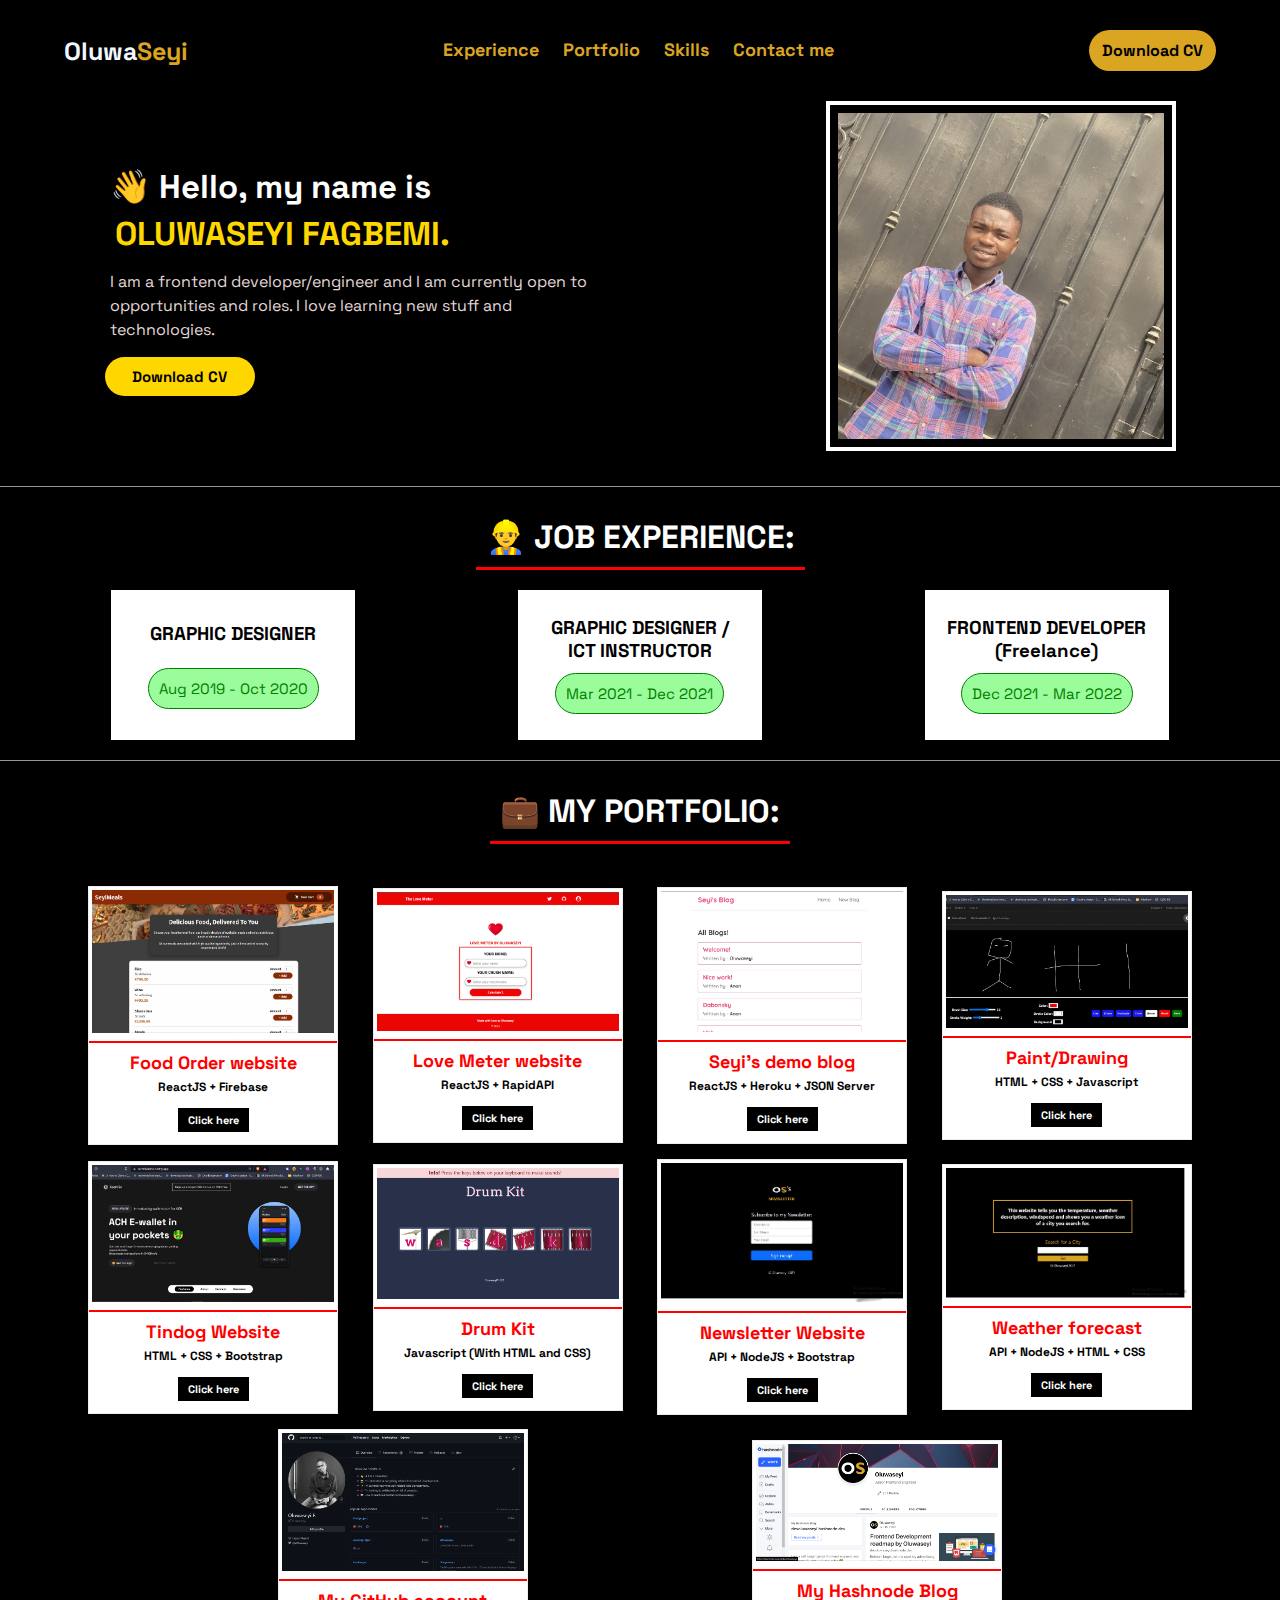
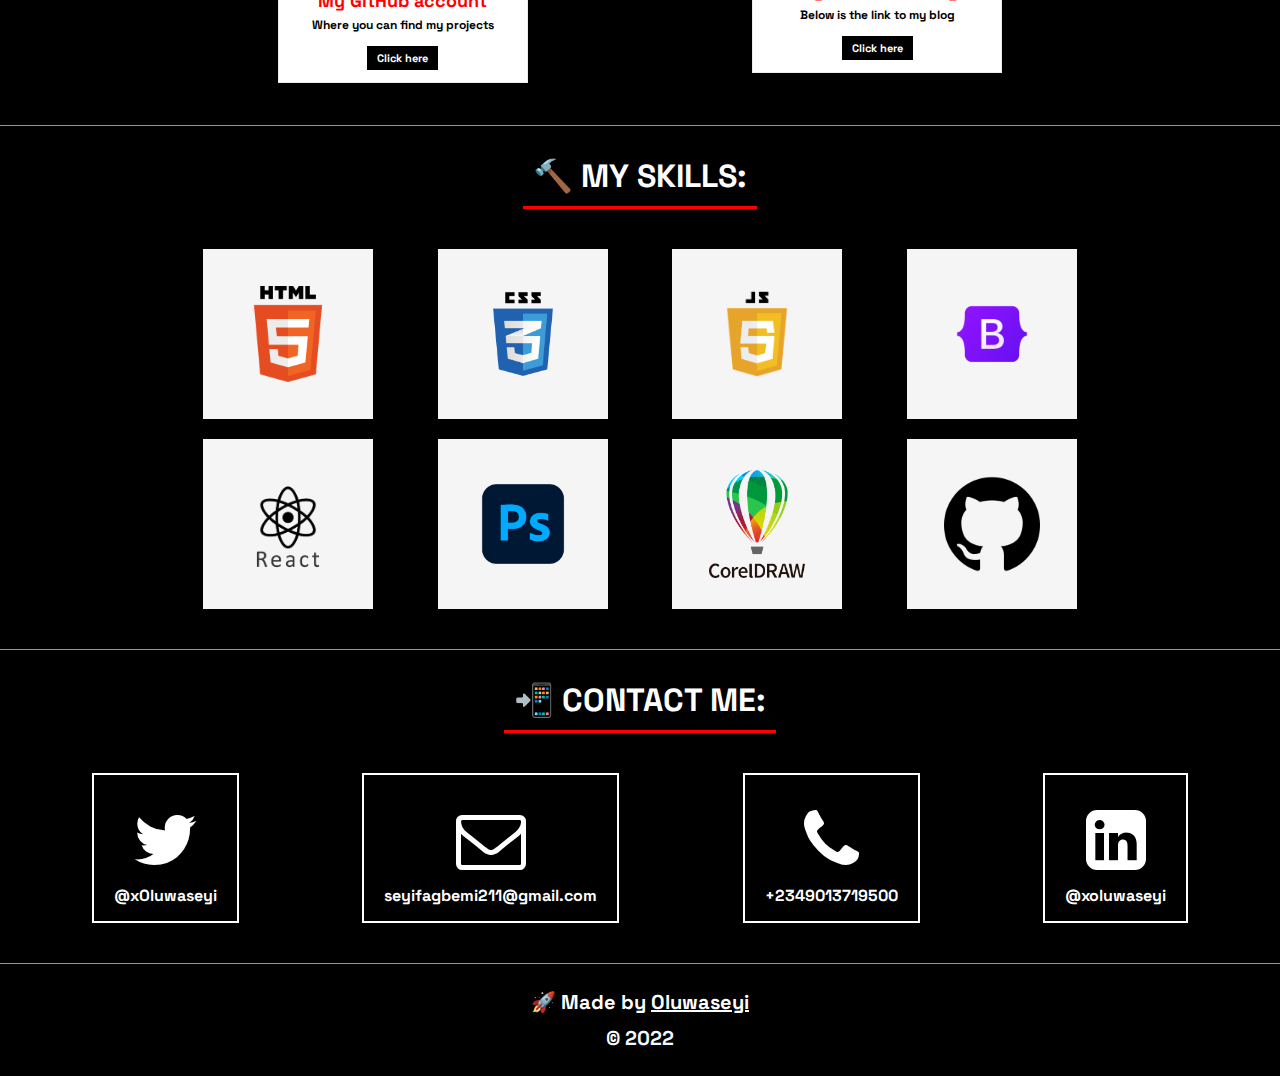
==== index.html @ 707eaad2 "Added new projects" ====
<!DOCTYPE html>
<html lang="en">
  <head>
    <meta charset="UTF-8" />
    <meta http-equiv="X-UA-Compatible" content="IE=edge" />
    <meta name="viewport" content="width=device-width, initial-scale=1.0" />
        <!-- meta tags -->
    <meta name="description" content="Fagbemi Oluwaseyi's portfolio website"/>
    <meta name="keywords" content="Fagbemi Oluwaseyi, cv, resume, portfolio, skills, contact, about, frontend, developer, job, open to work" />
    <meta name="author" content="Fagbemi Oluwaseyi" />
   
    <title>Oluwaseyi's Portfolio Website</title>
    <link rel="icon" href="favicon.png" type="image/x-icon" />
    <link
      rel="stylesheet"
      href="https://cdnjs.cloudflare.com/ajax/libs/font-awesome/4.7.0/css/font-awesome.min.css"
    />

    <!-- CSS -->
    
    <link rel="stylesheet" href="css/style.css" />
    <link rel="stylesheet" href="css/custom.css">

    <!-- FONT AWESOME -->
    <link
      rel="stylesheet"
      href="https://cdnjs.cloudflare.com/ajax/libs/font-awesome/4.7.0/css/font-awesome.min.css"
    />


  </head>
  
  <body onload="loader()">

    <div id="loading">
      
      <h1 id="brand" class="brand-loader" style="margin: 0%;">Oluwa<span style="color: goldenrod">Seyi</span></h1>
    </div>
    

     <!-- header start -->
    <header>
    <nav>
        <h1 class="brand" id="brand">Oluwa<span style="color: goldenrod">Seyi</span></h1>

        <button class="hamburger" id="hamburger">
          <i class="fa fa-bars"></i>
        </button>
        <ul class="nav-ul" id="nav-ul">
          <li class="link"><a href="#job-exp" >Experience</a></li>
          <li class="link"><a href="#portfolio">Portfolio</a></li>
          <li class="link"><a href="#skills">Skills</a></li>
          <li class="link"><a href="#contact">Contact me</a></li>
        </ul>

        <a target="_blank" href="https://drive.google.com/file/d/156puEisZlMM7PjhK_GrNTnkpkqbBtWjB/view?usp=sharing" class="btn btn-top">Download CV</a>
      </nav>
   </header>

    <!-- main page -->
    <main>
      <div class="main__page--text">
        <h1>
          👋 Hello, my name is
        <span style="color: gold"> OLUWASEYI FAGBEMI. </span>
        </h1>
        <p>
          I am a frontend developer/engineer and I am currently open to opportunities and roles. I love learning new stuff and technologies.
        </p>
        <a target="_blank" href="https://drive.google.com/file/d/156puEisZlMM7PjhK_GrNTnkpkqbBtWjB/view?usp=sharing" class="mp_text-btn">Download CV</a>

      </div>
      <div class="main__page--image">
        <img src="images/selfimage.jpg" alt="selfimage" />
      </div>
    </main>

     <!-- job experience -->
    <section class="job-exp" id="job-exp">
      <h1>👷‍♂️ JOB EXPERIENCE:</h1>

      <div class="job-exp__cards">
        
        <div class="je__cards--card">
          <h3>GRAPHIC DESIGNER</h3>
          <!-- <p>I was the graphic designer in a printing company.</p> -->
          <p>Aug 2019 - Oct 2020</p>
        </div>
        <div class="je__cards--card">
          <h3>GRAPHIC DESIGNER / <br> ICT INSTRUCTOR</h3>
          <!-- <p>
            I was the Graphic designer of a tech hub and also worked as an ICT
            instructor.
          </p> -->
          <p>Mar 2021 - Dec 2021</p>
        </div>

                <div class="je__cards--card">
          <h3>FRONTEND DEVELOPER <br> (Freelance)</h3>
          <!-- <p>
            I worked with a senior dev to help refurbish a website.
          </p> -->
          <p>Dec 2021 - Mar 2022</p>
        </div>
      </div>
    </section>

        <!-- PORTFOLIO SECTION -->

        <section class="portfolio" id="portfolio">
      <h1> 💼 MY PORTFOLIO:</h1>
       <div class="port-container">

         <div class="port-box">
          <div class="port-img">
            <img src="portfolio-img/8.png" alt="foodblog" />
          </div>

          <div class="port-text">
            <div class="port-title">Food Order website</div>
            <p>
              ReactJS + Firebase
            </p>
          </div>
          <div class="port-div"><a href="https://seyifoodsblog.netlify.app/" target="_blank" class="port-link">Click here</a></div>
          
        </div>

         <div class="port-box">
          <div class="port-img">
            <img src="portfolio-img/7.png" alt="foodblog" />
          </div>

          <div class="port-text">
           
            <div class="port-title">Love Meter website</div>
            <p>
              ReactJS + RapidAPI
            </p>
          </div>
          <div class="port-div"><a href="https://seyilovemeter.netlify.app/" target="_blank" class="port-link">Click here</a></div>
          
        </div>

         <div class="port-box">
          <div class="port-img">
            <img src="portfolio-img/seyiblogdemo.jpg" alt="foodblog" />
          </div>

          <div class="port-text">
           
            <div class="port-title">Seyi's demo blog</div>
            <p>
              ReactJS + Heroku + JSON Server
            </p>
          </div>
          <div class="port-div"><a href="https://seyiblogdemo.netlify.app/" target="_blank" class="port-link">Click here</a></div>
          
        </div>


        <div class="port-box">
          <div class="port-img">
            <img src="portfolio-img/p5js.jpg" alt="blog" />
          </div>

          <div class="port-text">
            <div class="port-title">Paint/Drawing</div>
            <p>
              HTML + CSS + Javascript
            </p>
          </div>
          <div class="port-div"><a href="https://editor.p5js.org/xOluwaseyi/sketches/E-wbM0fFN" target="_blank" class="port-link">Click here</a></div>


        </div>
      

        <div class="port-box">
          <div class="port-img">
            <img src="portfolio-img/techfin.jpg" alt="tecfin" />
          </div>

          <div class="port-text">
           
            <div class="port-title">Tindog Website</div>
            <p>
              HTML + CSS + Bootstrap
            </p>
          </div>
          <div class="port-div"><a href="https://techfindemo.netlify.app/" target="_blank" class="port-link">Click here</a></div>


        </div>

        <div class="port-box">
          <div class="port-img">
            <img src="portfolio-img/4.png" alt="blog" />
          </div>

          <div class="port-text">
          
            <div class="port-title">Drum Kit</div>
            <p>
              Javascript (With HTML and CSS)
            </p>
          </div>
          <div class="port-div"><a href="https://xoluwaseyi.github.io/drumkit-js/" target="_blank" class="port-link">Click here</a></div>

        </div>
        
        
        <div class="port-box">
          <div class="port-img">
            <img src="portfolio-img/10.jpg" alt="blog" />
          </div>

          <div class="port-text">
          
            <div class="port-title">Newsletter Website</div
            >
            <p>
              API + NodeJS + Bootstrap
            </p>
          </div>
          <div class="port-div"><a href="https://seyisletter.herokuapp.com/" target="_blank" class="port-link">Click here</a></div>

        </div>
        
        <div class="port-box">
          <div class="port-img">
            <img src="portfolio-img/11.jpg" alt="blog" />
          </div>

          <div class="port-text">
          
            <div  class="port-title">Weather forecast</div>
            <p>
             API + NodeJS + HTML + CSS
            </p>
          </div>
          <div class="port-div"><a href="http://seyisforecast.herokuapp.com/" target="_blank" class="port-link">Click here</a></div>

        </div>
        
                <div class="port-box">
          <div class="port-img">
            <img src="portfolio-img/6.png" alt="blog" />
          </div>

          <div class="port-text">
          
            <div class="port-title">My GitHub account</div>
            <p>
             Where you can find my projects
            </p>
          </div>
          <div class="port-div"><a href="https://github.com/xOluwaseyi" target="_blank" class="port-link">Click here</a></div>

        </div>

          <div class="port-box">
          <div class="port-img">
            <img src="portfolio-img/seyiblog.png" alt="blog" />
          </div>

          <div class="port-text">
          
            <div class="port-title">My Hashnode Blog</div>
            <p>
             Below is the link to my blog
            </p>
          </div>
          <div class="port-div"><a href="https://xoluwaseyi.hashnode.dev/" target="_blank" class="port-link">Click here</a></div>

        </div> 
      </div>
    </section>

    <!-- portfolio end -->

        <!-- skills -->
    <section class="skills" id="skills">
      <h1>🔨 MY SKILLS:</h1>

      <div class="skills-card">
        <div class="skillcard">
          <img src="images/html.png" alt="html" class="skill-img" />
        </div>

        <div class="skillcard">
          <img src="images/css.png" alt="css" class="skill-img" />
        </div>

        <div class="skillcard">
          <img src="images/javascript.png" alt="javascript" class="skill-img" />
        </div>

        <div class="skillcard">
          <img src="images/bootstrap.png" alt="bootstrap" class="skill-img" />
        </div>

        <div class="skillcard">
          <img src="images/react.png" alt="react" class="skill-img" />
        </div>

        <div class="skillcard">
          <img src="images/photoshop.png" alt="photoshop" class="skill-img" />
        </div>

        <div class="skillcard">
          <img src="images/coreldraw.png" alt="coreldraw" class="skill-img" />
        </div>

        <div class="skillcard">
          <img src="images/github.png" alt="github" class="skill-img" />
        </div>
      </div>
    </section>


    <!-- contact section -->

    <section class="contact" id="contact">
    
        <h1 > 📲 CONTACT ME:</h1>

      <div class="contact-cards">

        <div class="cont-card">
            <a href="https://twitter.com/xoluwaseyi" target="_blank"><i class="fa fa-twitter" aria-hidden="true"></i></a>
            <h4>@xOluwaseyi</h4>
        </div>

        
        <div class="cont-card">
              <a href="mailto:seyifagbemi211@gmail.com" target="_blank"><i class="fa fa-envelope-o" aria-hidden="true"></i></a>
            <h4>seyifagbemi211@gmail.com </h4>
        </div>

        <div class="cont-card">
           <a href="tel:+2349013719500" target="_blank"><i class="fa fa-phone" aria-hidden="true"></i></a>
            <h4 >+2349013719500</h4>
        </div>

        <div class="cont-card">
             <a href="https://www.linkedin.com/in/xoluwaseyi" target="_blank"><i class="fa fa-linkedin-square" aria-hidden="true"></i></a>
            <h4 >@xoluwaseyi</h4>
        </div>

      </div>
      </div>
 
    </section>


    <footer>
      <h1 id="footerp" style="color: white;"> 🚀 Made by <a href="https://twitter.com/xoluwaseyi">Oluwaseyi</a> </h1>
      <p id="footerp">&copy; <span style="color: aliceblue"> 2022</span></p>
      

    </footer>

    <script
      src="https://cdnjs.cloudflare.com/ajax/libs/gsap/3.9.1/gsap.min.js"
      
    ></script>
    <script src="index.js"></script>
  </body>
</html>
---- css/style.css ----
@import url("https://fonts.googleapis.com/css2?family=Space+Grotesk:wght@300;400;500;600;700&display=swap");

* {
  padding: 0;
  margin: 0;
  box-sizing: border-box;
  scroll-behavior: smooth;
}

a {
  text-decoration: none;
  color: inherit;
}

html {
  font-size: 62.5%;
}

body {
  font-size: 1.6rem;
  font-family: "Space Grotesk", "Segoe UI", Tahoma, Geneva, Verdana, sans-serif;
  background-color: black;
  color: white;
}

/* LOADER */
#loading {
  position: fixed;
  top: 0;
  width: 100%;
  height: 100vh;
  background-color: black;
  z-index: 10000;
  display: flex;
  align-items: center;
  justify-content: center;
}

.brand-loader {
  animation-name: loader;
  animation-duration: 2s;
  animation-iteration-count: infinite;
  animation-fill-mode: forwards;
}

@keyframes loader {
  0% {
    transform: scale(1);
  }

  50% {
    transform: scale(1.5);
  }

  100% {
    transform: scale(1);
  }
}

/* HEADER */

header {
  margin-top: 30px;
}

nav {
  display: flex;
  flex-wrap: wrap;
  justify-content: space-between;
  align-items: center;
  width: 90%;
  margin: auto;
}

#brand {
  font-size: 2.5rem;
  font-weight: bolder;
  display: inline-block;
  color: aliceblue;
  font-family: inherit;
  transition: all 0.3s linear;
}

#brand:hover {
  transform: scale(1.2, 1.2);
}

nav ul {
  display: flex;
  flex-wrap: wrap;
  justify-content: space-between;
  align-items: center;
  list-style: none;
  display: inline-block;
}

nav ul li {
  display: inline;
  margin: 10px;
}

nav ul li a {
  text-decoration: none;
  color: goldenrod;
  font-weight: bold;
  font-size: 1.8rem;
  display: inline-block;
  transition: all 0.2s linear;
}

nav ul li a:hover {
  transform: scale(1.15, 1.15);
  color: white;
}

nav ul li a::after {
  content: "";
  display: block;
  height: 2px;
  width: 0;
  background: white;
  transition: all 0.5s;
}

nav ul li a:hover::after {
  width: 100%;
}
#active {
  background-color: goldenrod;
  color: black;
  border: goldenrod 2px solid;
  border-radius: 30px;
  padding: 8px;
}

/* button */
.btn {
  background-color: goldenrod;
  padding: 10px 13px;
  outline: none;
  color: black;
  font-weight: bold;
  font-size: 1.6rem;
  border-radius: 30px;
  text-decoration: none;
}

.btn:hover {
  background-color: transparent;
  color: goldenrod;
  border: 2px solid goldenrod;
}

.btn-top {
  transition: all 0.2s linear;
}

.btn-top:hover {
  transform: scale(1.09, 1.09);
}

/* button end */

.hamburger {
  background-color: transparent;
  border: 0;
  color: goldenrod;
  font-size: 25px;
  cursor: pointer;
  display: none;
}

.hamburger:hover {
  border: goldenrod 2px solid;
  padding: 5px;
  border-radius: 5px;
}
/* main page */
main {
  display: flex;
  height: auto;
  width: 100%;
  justify-content: space-around;
  align-items: center;
  padding: 30px 0;
  flex-wrap: wrap;
  border-bottom: rgb(153, 148, 148) 1px solid;
}

.main__page--text {
  width: 40%;
  display: flex;
  flex-direction: column;
}

.main__page--text h1 {
  font-size: 3.3rem;
  color: white;
}

.main__page--text * {
  padding: 5px;
}

.main__page--text p {
  width: 100%;
  line-height: 1.5;
  color: rgb(224, 215, 215);
}

.main__page--image img {
  width: 350px;
  height: 350px;
  border: 4px solid white;
  padding: 8px;
}

.main__page--text span {
  display: block;
}

.mp_text-btn {
  font-size: 1.5rem;
  background-color: gold;
  padding: 10px;
  color: black;
  margin-top: 10px;
  width: 150px;
  text-align: center;
  font-weight: bold;
  border-radius: 20px;
  transition: all 0.5s linear;
}

.mp_text-btn:hover {
  transform: scale(1.1, 1.1);
}

@media screen and (max-width: 960px) {
  .main__page--text {
    width: 50%;
  }

  .main__page--image img {
    height: 300px;
    width: 300px;
  }

  .main__page--text h1 {
    font-size: 3rem;
  }
}

@media screen and (max-width: 720px) {
  #navbar {
    margin-top: 20px;
  }

  main {
    padding: 20px 0;
  }

  .main__page--text {
    width: 80%;
    text-align: center;
    margin: 15px 0;
    /* margin-bottom: 10px; */
    align-items: center;
  }

  .main__page--text h1 {
    font-size: 2.5rem;
  }

  .main__page--text p {
    font-size: 1.2rem;
  }
}

/* general */
.portfolio,
.job-exp,
.skills,
.contact {
  display: flex;
  flex-direction: column;
  justify-content: center;
  align-items: center;
  text-align: center;
  height: auto;
  padding: 20px 30px;
  width: 100%;
  border-bottom: rgb(153, 148, 148) 1px solid;
}

.portfolio h1,
.job-exp h1,
.skills h1,
.contact h1 {
  margin-bottom: 20px;
  padding: 10px;
  border-bottom: 3px solid red;
}

/* job experience */
.job-exp__cards {
  display: flex;
  justify-content: space-around;
  align-items: center;
  flex-wrap: wrap;
  width: 100%;
}

.je__cards--card {
  display: flex;
  flex-direction: column;
  justify-content: space-around;
  align-items: center;
  width: 20%;
  padding: 20px;
  background-color: white;
  color: black;
  height: 150px;
}

.je__cards--card h2 {
  width: 40%;
  margin: 10px;
}

.je__cards--card p:last-child {
  font-size: 1.5rem;
  background-color: rgb(155, 252, 155);
  color: green;
  border: green 1px solid;
  padding: 10px;
  border-radius: 30px;
}

@media screen and (max-width: 700px) {
  .je__cards--card {
    flex-direction: column;
    width: 85%;
    padding: 30px;
    margin: 10px 0;
    height: 180px;
  }
}

/* skills */

.skills-card {
  display: flex;
  flex-wrap: wrap;
  width: 80%;
  justify-content: space-evenly;
  align-items: center;
  margin: 10px 0px;
}

.skillcard {
  display: grid;
  place-items: center;
  background-color: whitesmoke;
  height: 170px;
  width: 170px;
  margin: 10px 13px;
  transition: all 0.5s linear;
}

.skillcard:hover {
  transform: scale(1.1, 1.1);
}

.skill-img {
  width: 80%;
  height: auto;
  padding: 20px;
}

@media screen and (max-width: 560px) {
  .skills-card {
    width: 100%;
  }

  .skillcard {
    margin: 8px 10px;
    height: 150px;
    width: 150px;
  }
}

/* contact */

.contact-cards {
  display: flex;
  width: 100%;
  justify-content: space-around;
  align-items: center;
  flex-wrap: wrap;
  color: white;
  margin: 10px 0;
}

.cont-card {
  height: 150px;
  display: grid;
  place-items: center;
  margin: 10px 20px;
  padding: 20px;
  border: white 2px solid;
  transition: all 0.5s linear;
}

.contact-cards i {
  font-size: 7rem;
  padding: 10px;
}

.cont-card:hover {
  transform: scale(1.1, 1.1);
}

/* footer */

footer {
  margin: auto 0px;
  text-align: center;
  padding: 20px;
}

#footerp {
  font-size: 2rem;
  font-weight: bold;
  padding: 5px;
}

#footerp a {
  text-decoration: underline;
}

@media screen and (min-width: 768px) and (max-width: 1023px) {
  #brand {
    font-size: 3rem;
    font-weight: bolder;
  }

  .btn-top {
    display: none;
  }

  .nav-ul {
    display: none;
    width: 100%;
    flex-direction: column;
    margin-top: 20px;
  }

  .nav-ul a {
    border-bottom: goldenrod solid 1px;
    border-width: 100%;
  }

  .nav-ul.show {
    display: flex;
    padding-bottom: 15px;
    border-bottom: goldenrod solid 5px;
    width: 100%;
  }

  .hamburger {
    display: block;
    transition: all 0.5s linear;
    margin-right: 10px;
  }
}

@media screen and (max-width: 767px) {
  #brand {
    margin-left: 10px;
  }

  .btn-top {
    display: none;
  }

  .nav-ul {
    display: none;
    width: 100%;
    flex-direction: column;
    margin-top: 20px;
  }

  .nav-ul a {
    border-bottom: goldenrod solid 1px;
    border-width: 100%;
  }

  .nav-ul.show {
    display: flex;
    padding-bottom: 15px;
    border-bottom: goldenrod solid 5px;
    width: 100%;
  }

  .hamburger {
    display: block;
    transition: all 0.5s linear;
    margin-right: 10px;
  }

  #footerp {
    font-size: 1.5rem;
  }
}
---- css/custom.css ----
.port-container {
  display: flex;
  justify-content: space-evenly;
  align-items: center;
  margin: 15px 0px;
  flex-wrap: wrap;
  flex-direction: row;
  width: 95%;
}

.port-box {
  width: 250px;
  background-color: #ffffff;
  border: 1px solid #ececec;
  margin: 7px 7px;
  transition: all 0.5s linear;
  overflow: hidden;
  display: flex;
  flex-direction: column;
  justify-content: center;
  align-items: center;
}

.port-box:hover {
  transform: scale(1.1, 1.1);
}

.port-img {
  width: 100%;
  height: auto;
  padding: 3px;
  border-bottom: 2px solid red;
}
.port-img img {
  width: 100%;
  height: 100%;
  object-fit: cover;
  object-position: center;
}

.port-text {
  margin: 8px;
  display: flex;
  flex-direction: column;
}

.port-title {
  font-size: 1.8rem;
  font-weight: bolder;
  color: red;
  text-align: center;
}
.port-text p {
  color: black;
  font-size: 1.2rem;
  font-weight: bolder;
  margin: 5px 0px;
  text-align: center;
}

.port-div {
  margin-bottom: 15px;
}

.port-link {
  color: white;
  background-color: black;
  padding: 5px 10px;
  font-size: 1.1rem;
  font-weight: bold;
}

.port-link:hover {
  background-color: rgb(71, 69, 69);
}

@media screen and (max-width: 910px) {
  .port-container {
    width: 100%;
  }
  .port-title {
    font-size: 1.6rem;
  }

  .port-text p {
    font-size: 1rem;
  }

  .port-box {
    margin: 10px 0;
  }
}
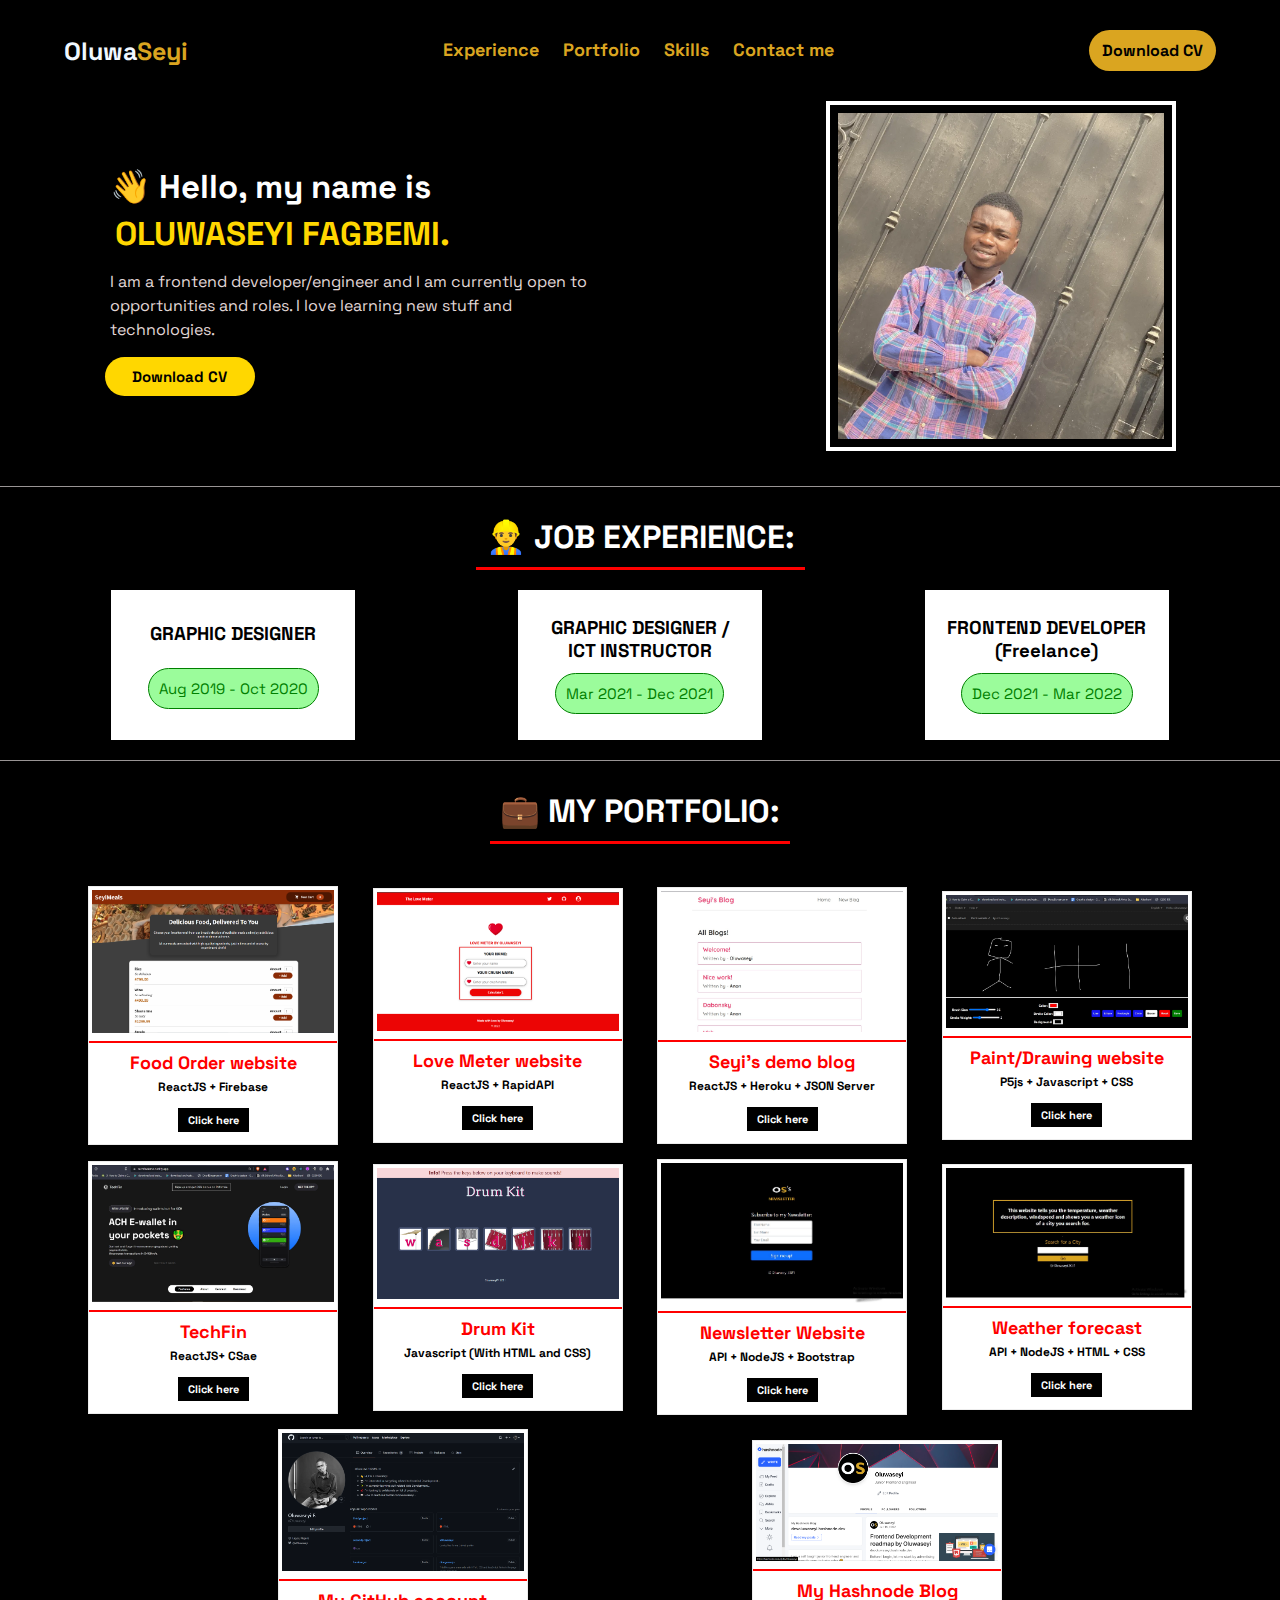
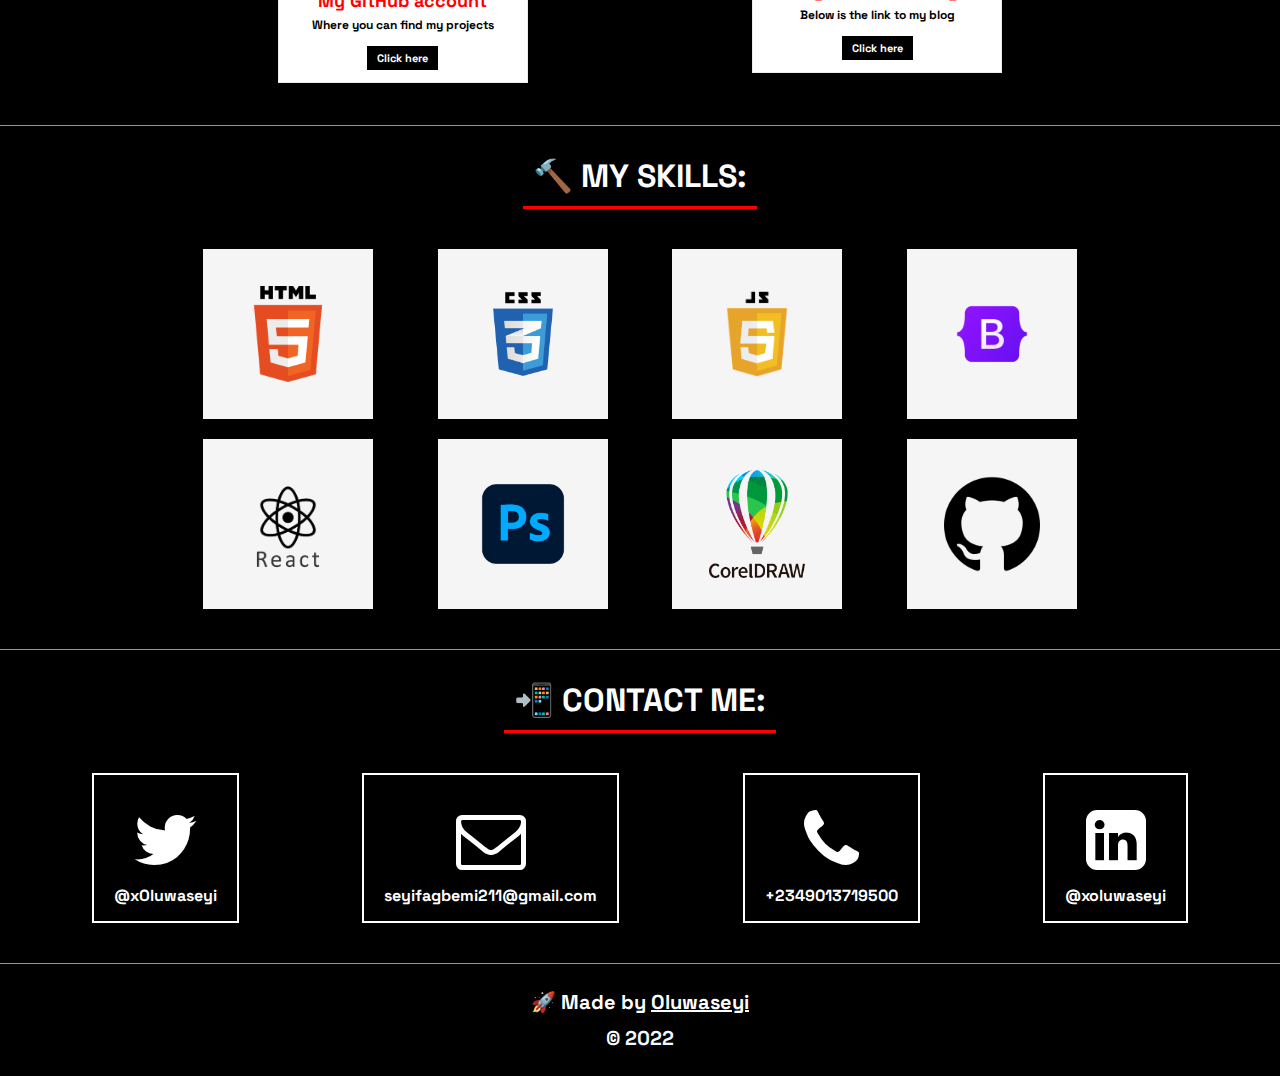
==== commit 1e67e987: "Corrected names" ====
--- a/index.html
+++ b/index.html
@@ -165,9 +165,9 @@
           </div>
 
           <div class="port-text">
-            <div class="port-title">Paint/Drawing</div>
-            <p>
-              HTML + CSS + Javascript
+            <div class="port-title">Paint/Drawing website</div>
+            <p>
+              P5js + Javascript + CSS
             </p>
           </div>
           <div class="port-div"><a href="https://editor.p5js.org/xOluwaseyi/sketches/E-wbM0fFN" target="_blank" class="port-link">Click here</a></div>
@@ -183,9 +183,9 @@
 
           <div class="port-text">
            
-            <div class="port-title">Tindog Website</div>
-            <p>
-              HTML + CSS + Bootstrap
+            <div class="port-title">TechFin</div>
+            <p>
+              ReactJS+ CSae
             </p>
           </div>
           <div class="port-div"><a href="https://techfindemo.netlify.app/" target="_blank" class="port-link">Click here</a></div>
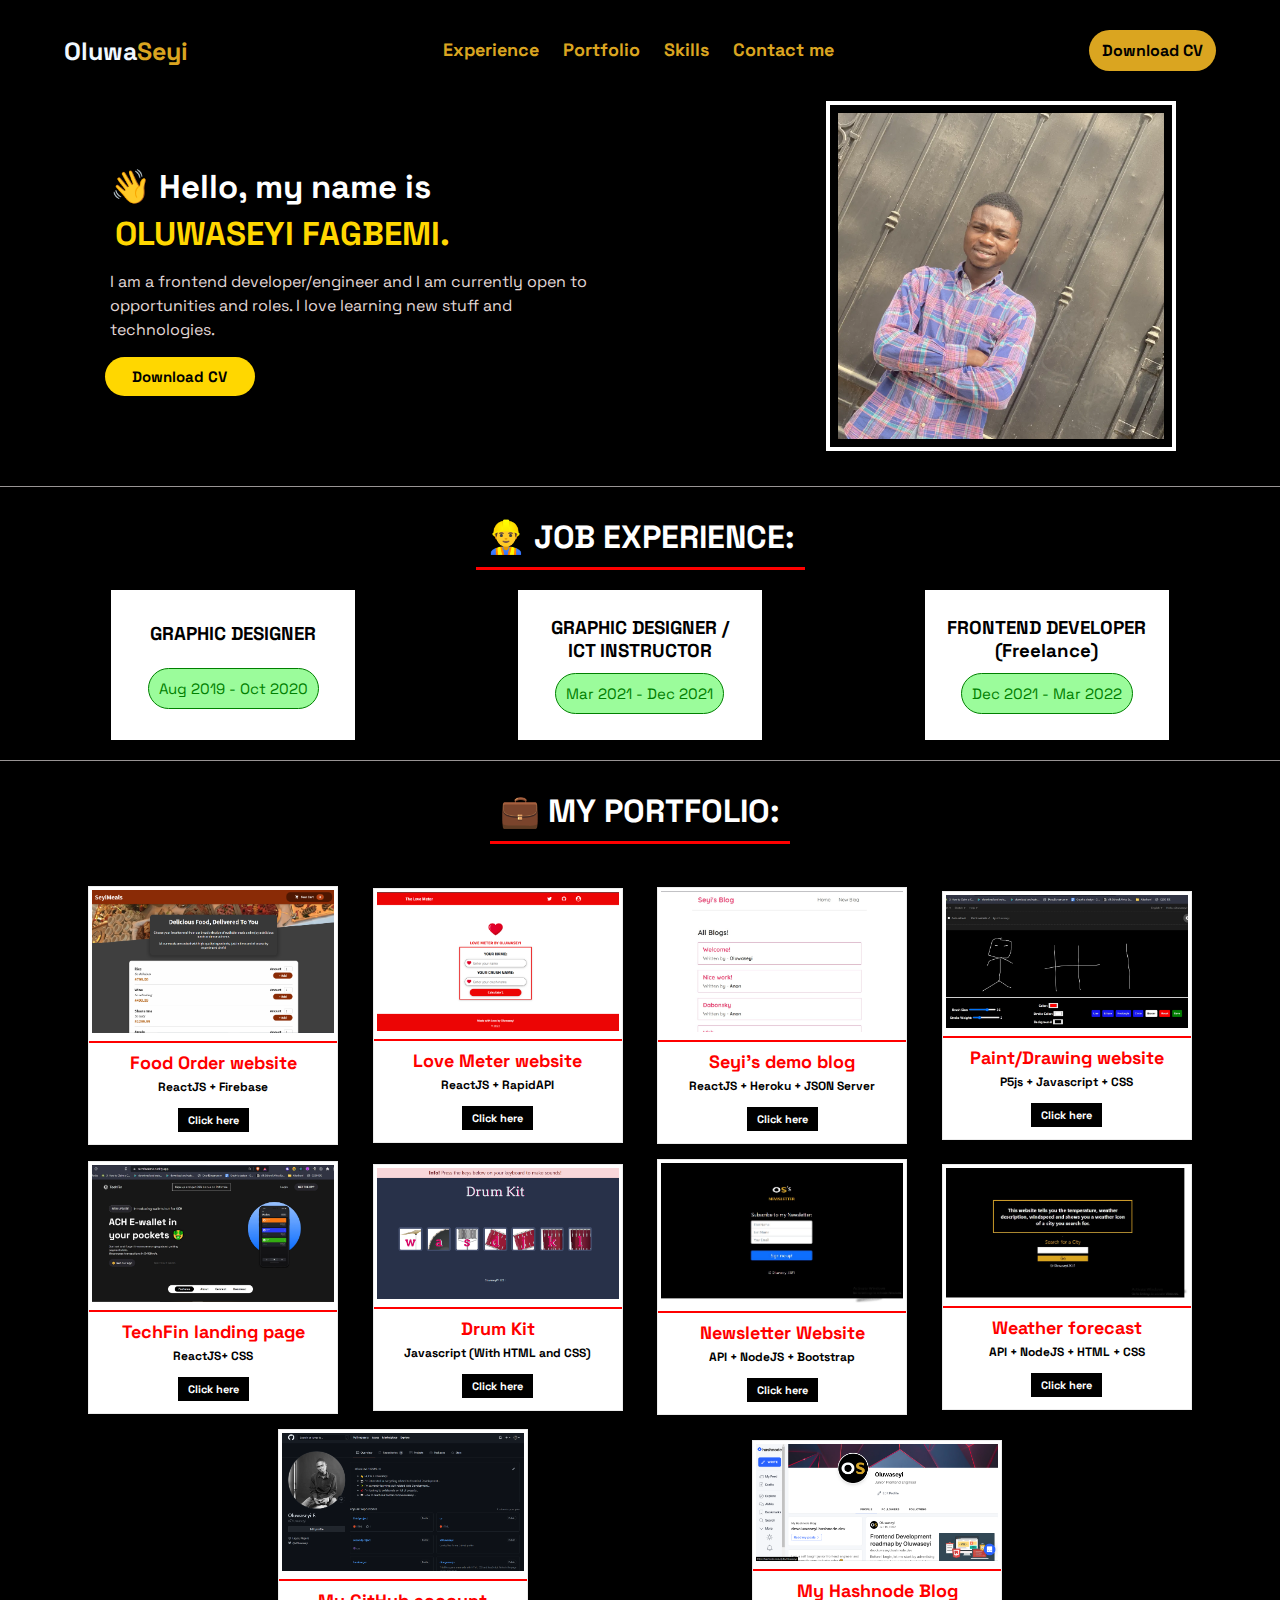
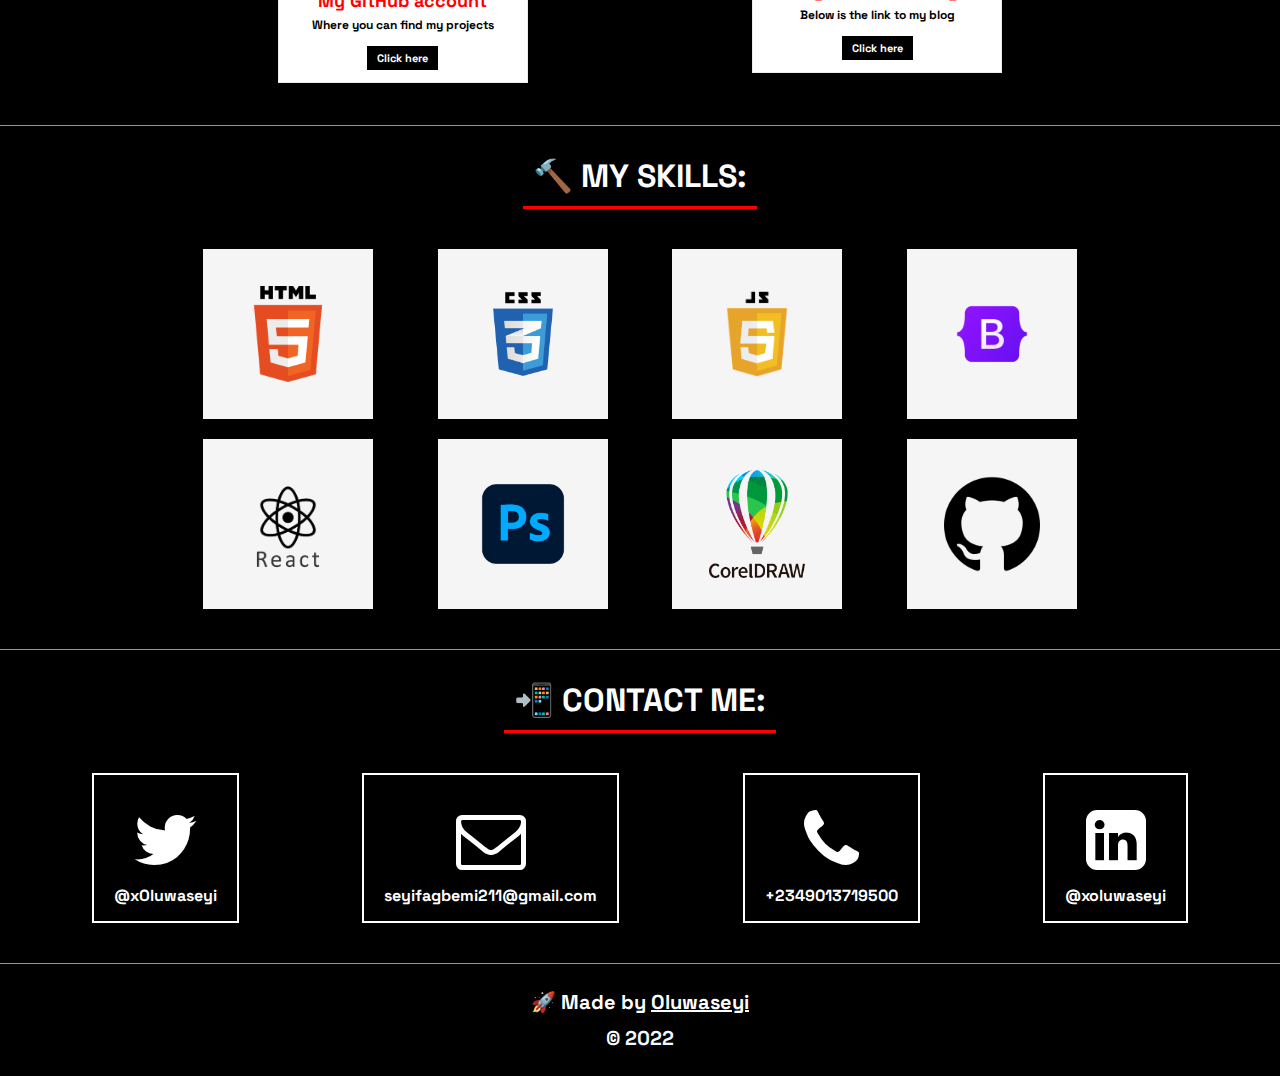
==== commit da9f1baf: "New update :^)" ====
--- a/index.html
+++ b/index.html
@@ -183,9 +183,9 @@
 
           <div class="port-text">
            
-            <div class="port-title">TechFin</div>
-            <p>
-              ReactJS+ CSae
+            <div class="port-title">TechFin landing page</div>
+            <p>
+              ReactJS+ CSS
             </p>
           </div>
           <div class="port-div"><a href="https://techfindemo.netlify.app/" target="_blank" class="port-link">Click here</a></div>
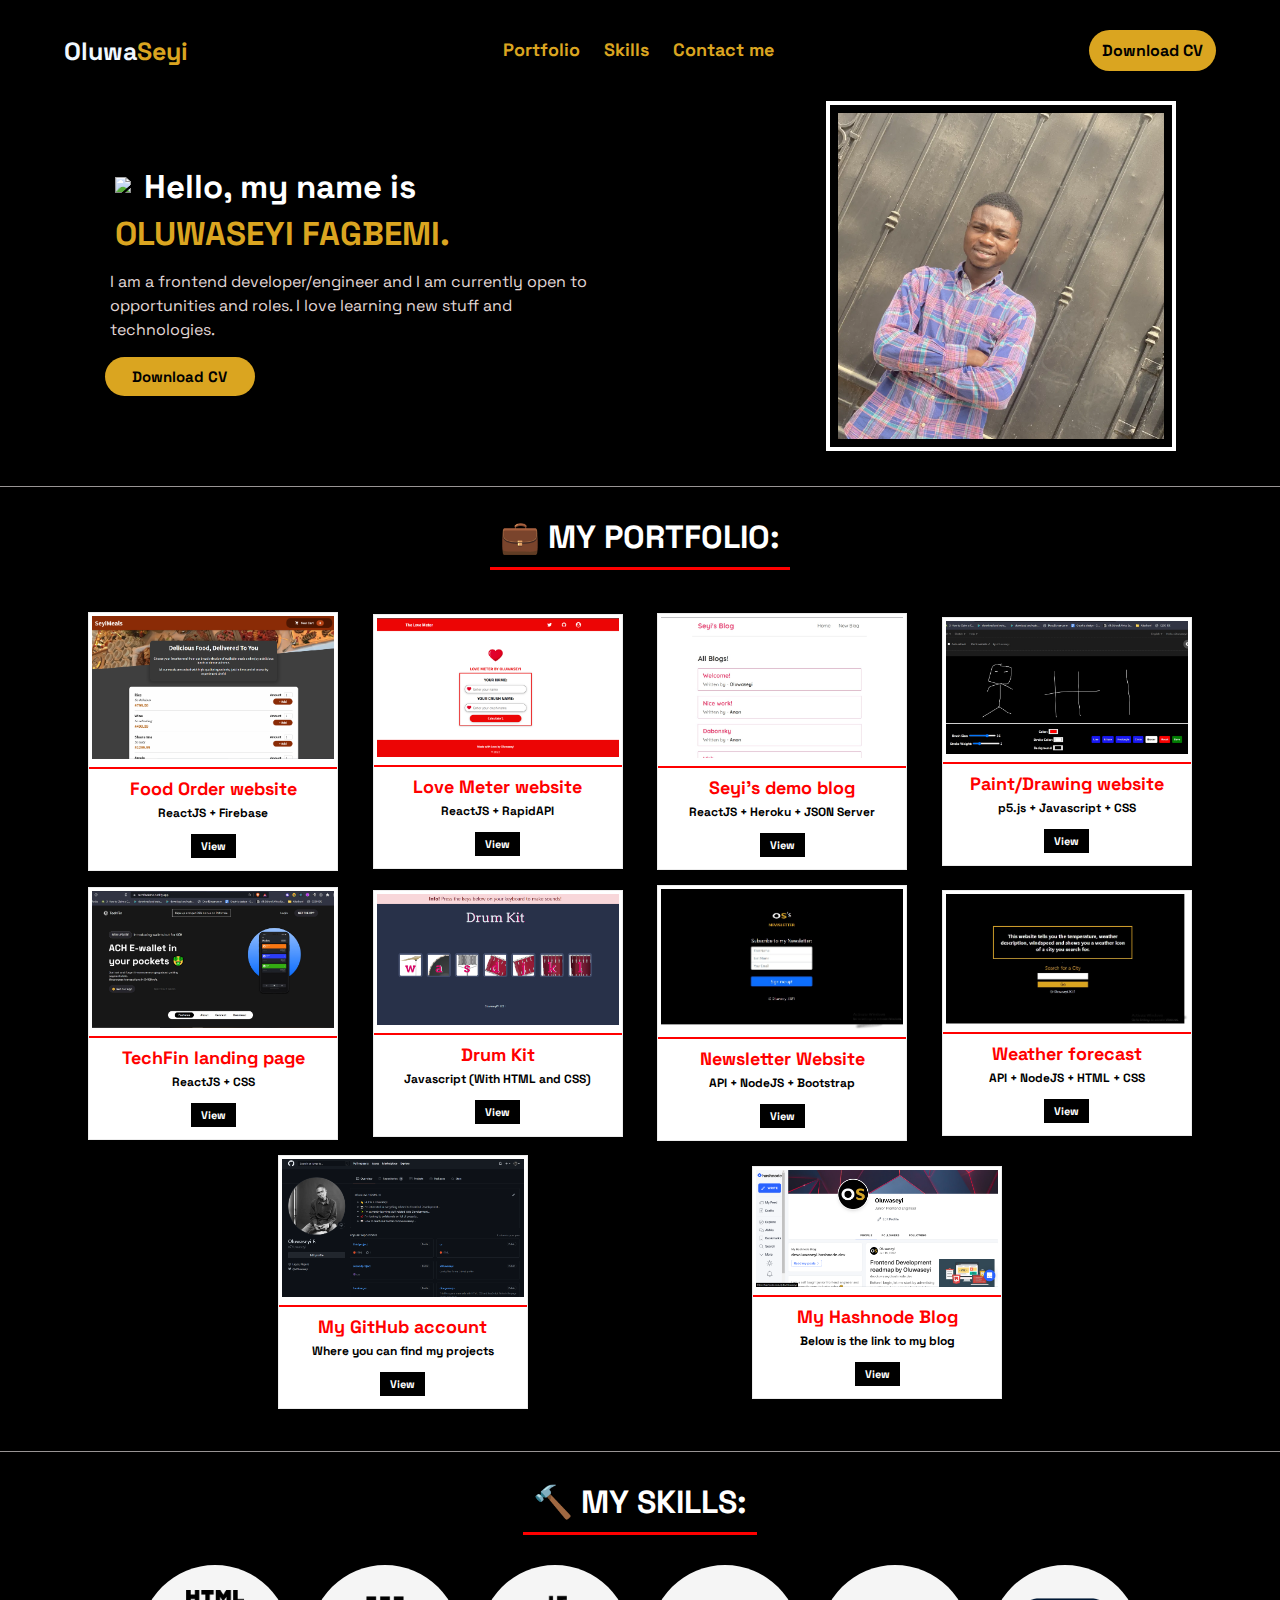
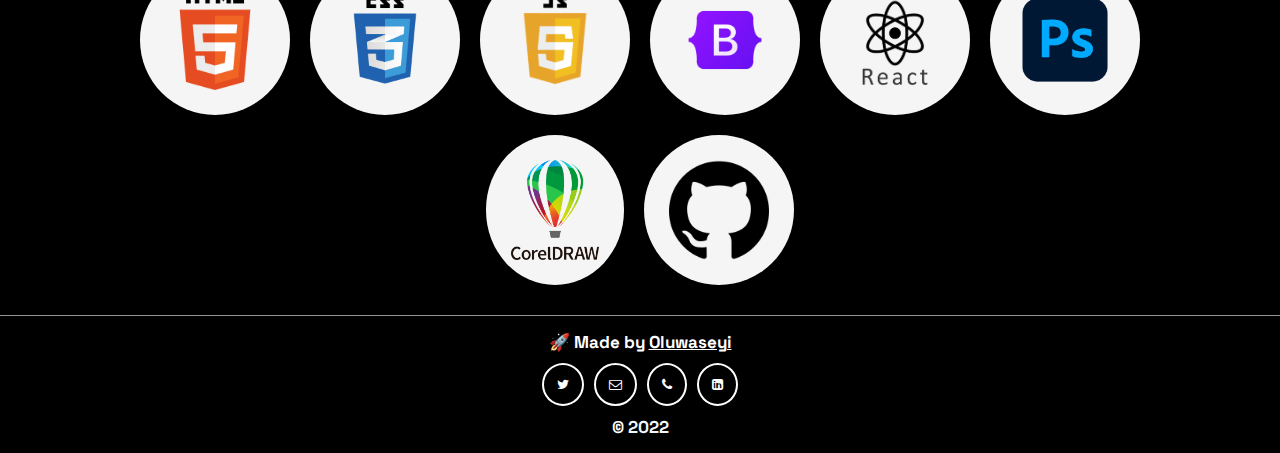
==== commit 489fe74c: "Made lot of changes, again" ====
--- a/index.html
+++ b/index.html
@@ -4,11 +4,14 @@
     <meta charset="UTF-8" />
     <meta http-equiv="X-UA-Compatible" content="IE=edge" />
     <meta name="viewport" content="width=device-width, initial-scale=1.0" />
-        <!-- meta tags -->
-    <meta name="description" content="Fagbemi Oluwaseyi's portfolio website"/>
-    <meta name="keywords" content="Fagbemi Oluwaseyi, cv, resume, portfolio, skills, contact, about, frontend, developer, job, open to work" />
+    <!-- meta tags -->
+    <meta name="description" content="Fagbemi Oluwaseyi's portfolio website" />
+    <meta
+      name="keywords"
+      content="Fagbemi Oluwaseyi, cv, resume, portfolio, skills, contact, about, frontend, developer, job, open to work"
+    />
     <meta name="author" content="Fagbemi Oluwaseyi" />
-   
+
     <title>Oluwaseyi's Portfolio Website</title>
     <link rel="icon" href="favicon.png" type="image/x-icon" />
     <link
@@ -17,269 +20,276 @@
     />
 
     <!-- CSS -->
-    
+
     <link rel="stylesheet" href="css/style.css" />
-    <link rel="stylesheet" href="css/custom.css">
+    <link rel="stylesheet" href="css/custom.css" />
 
     <!-- FONT AWESOME -->
     <link
       rel="stylesheet"
       href="https://cdnjs.cloudflare.com/ajax/libs/font-awesome/4.7.0/css/font-awesome.min.css"
     />
-
-
   </head>
-  
+
   <body onload="loader()">
-
     <div id="loading">
-      
-      <h1 id="brand" class="brand-loader" style="margin: 0%;">Oluwa<span style="color: goldenrod">Seyi</span></h1>
+      <h1 id="brand" class="brand-loader" style="margin: 0%">
+        Oluwa<span style="color: goldenrod">Seyi</span>
+      </h1>
     </div>
-    
-
-     <!-- header start -->
+
+    <!-- header start -->
     <header>
-    <nav>
-        <h1 class="brand" id="brand">Oluwa<span style="color: goldenrod">Seyi</span></h1>
+      <nav>
+        <h1 class="brand" id="brand">
+          Oluwa<span style="color: goldenrod">Seyi</span>
+        </h1>
 
         <button class="hamburger" id="hamburger">
           <i class="fa fa-bars"></i>
         </button>
         <ul class="nav-ul" id="nav-ul">
-          <li class="link"><a href="#job-exp" >Experience</a></li>
           <li class="link"><a href="#portfolio">Portfolio</a></li>
           <li class="link"><a href="#skills">Skills</a></li>
           <li class="link"><a href="#contact">Contact me</a></li>
         </ul>
 
-        <a target="_blank" href="https://drive.google.com/file/d/156puEisZlMM7PjhK_GrNTnkpkqbBtWjB/view?usp=sharing" class="btn btn-top">Download CV</a>
+        <a
+          target="_blank"
+          href="https://drive.google.com/file/d/1MM1cP3611GcsGAuXMnzZ3E0Hi85h6Jv0/view?usp=sharing"
+          class="btn btn-top"
+          >Download CV</a
+        >
       </nav>
-   </header>
+    </header>
 
     <!-- main page -->
     <main>
       <div class="main__page--text">
         <h1>
-          👋 Hello, my name is
-        <span style="color: gold"> OLUWASEYI FAGBEMI. </span>
+          <img
+            src="https://raw.githubusercontent.com/MartinHeinz/MartinHeinz/master/wave.gif"
+            width="50px"
+          />
+          Hello, my name is
+          <span style="color: goldenrod"> OLUWASEYI FAGBEMI. </span>
         </h1>
         <p>
-          I am a frontend developer/engineer and I am currently open to opportunities and roles. I love learning new stuff and technologies.
+          I am a frontend developer/engineer and I am currently open to
+          opportunities and roles. I love learning new stuff and technologies.
         </p>
-        <a target="_blank" href="https://drive.google.com/file/d/156puEisZlMM7PjhK_GrNTnkpkqbBtWjB/view?usp=sharing" class="mp_text-btn">Download CV</a>
-
+        <a
+          target="_blank"
+          href="https://drive.google.com/file/d/1MM1cP3611GcsGAuXMnzZ3E0Hi85h6Jv0/view?usp=sharing"
+          class="mp_text-btn"
+          >Download CV</a
+        >
       </div>
       <div class="main__page--image">
         <img src="images/selfimage.jpg" alt="selfimage" />
       </div>
     </main>
 
-     <!-- job experience -->
-    <section class="job-exp" id="job-exp">
-      <h1>👷‍♂️ JOB EXPERIENCE:</h1>
-
-      <div class="job-exp__cards">
-        
-        <div class="je__cards--card">
-          <h3>GRAPHIC DESIGNER</h3>
-          <!-- <p>I was the graphic designer in a printing company.</p> -->
-          <p>Aug 2019 - Oct 2020</p>
-        </div>
-        <div class="je__cards--card">
-          <h3>GRAPHIC DESIGNER / <br> ICT INSTRUCTOR</h3>
-          <!-- <p>
-            I was the Graphic designer of a tech hub and also worked as an ICT
-            instructor.
-          </p> -->
-          <p>Mar 2021 - Dec 2021</p>
-        </div>
-
-                <div class="je__cards--card">
-          <h3>FRONTEND DEVELOPER <br> (Freelance)</h3>
-          <!-- <p>
-            I worked with a senior dev to help refurbish a website.
-          </p> -->
-          <p>Dec 2021 - Mar 2022</p>
+    <!-- PORTFOLIO SECTION -->
+
+    <section class="portfolio" id="portfolio">
+      <h1>💼 MY PORTFOLIO:</h1>
+      <div class="port-container">
+        <div class="port-box">
+          <div class="port-img">
+            <img src="portfolio-img/8.png" alt="foodblog" />
+          </div>
+
+          <div class="port-text">
+            <div class="port-title">Food Order website</div>
+            <p>ReactJS + Firebase</p>
+          </div>
+          <div class="port-div">
+            <a
+              href="https://seyifoodsblog.netlify.app/"
+              target="_blank"
+              class="port-link"
+              >View</a
+            >
+          </div>
+        </div>
+
+        <div class="port-box">
+          <div class="port-img">
+            <img src="portfolio-img/7.png" alt="foodblog" />
+          </div>
+
+          <div class="port-text">
+            <div class="port-title">Love Meter website</div>
+            <p>ReactJS + RapidAPI</p>
+          </div>
+          <div class="port-div">
+            <a
+              href="https://seyilovemeter.netlify.app/"
+              target="_blank"
+              class="port-link"
+              >View</a
+            >
+          </div>
+        </div>
+
+        <div class="port-box">
+          <div class="port-img">
+            <img src="portfolio-img/seyiblogdemo.jpg" alt="foodblog" />
+          </div>
+
+          <div class="port-text">
+            <div class="port-title">Seyi's demo blog</div>
+            <p>ReactJS + Heroku + JSON Server</p>
+          </div>
+          <div class="port-div">
+            <a
+              href="https://seyiblogdemo.netlify.app/"
+              target="_blank"
+              class="port-link"
+              >View</a
+            >
+          </div>
+        </div>
+
+        <div class="port-box">
+          <div class="port-img">
+            <img src="portfolio-img/p5js.jpg" alt="blog" />
+          </div>
+
+          <div class="port-text">
+            <div class="port-title">Paint/Drawing website</div>
+            <p>p5.js + Javascript + CSS</p>
+          </div>
+          <div class="port-div">
+            <a
+              href="https://editor.p5js.org/xOluwaseyi/sketches/E-wbM0fFN"
+              target="_blank"
+              class="port-link"
+              >View</a
+            >
+          </div>
+        </div>
+
+        <div class="port-box">
+          <div class="port-img">
+            <img src="portfolio-img/techfin.jpg" alt="tecfin" />
+          </div>
+
+          <div class="port-text">
+            <div class="port-title">TechFin landing page</div>
+            <p>ReactJS + CSS</p>
+          </div>
+          <div class="port-div">
+            <a
+              href="https://techfindemo.netlify.app/"
+              target="_blank"
+              class="port-link"
+              >View</a
+            >
+          </div>
+        </div>
+
+        <div class="port-box">
+          <div class="port-img">
+            <img src="portfolio-img/4.png" alt="blog" />
+          </div>
+
+          <div class="port-text">
+            <div class="port-title">Drum Kit</div>
+            <p>Javascript (With HTML and CSS)</p>
+          </div>
+          <div class="port-div">
+            <a
+              href="https://xoluwaseyi.github.io/drumkit-js/"
+              target="_blank"
+              class="port-link"
+              >View</a
+            >
+          </div>
+        </div>
+
+        <div class="port-box">
+          <div class="port-img">
+            <img src="portfolio-img/10.jpg" alt="blog" />
+          </div>
+
+          <div class="port-text">
+            <div class="port-title">Newsletter Website</div>
+            <p>API + NodeJS + Bootstrap</p>
+          </div>
+          <div class="port-div">
+            <a
+              href="https://seyisletter.herokuapp.com/"
+              target="_blank"
+              class="port-link"
+              >View</a
+            >
+          </div>
+        </div>
+
+        <div class="port-box">
+          <div class="port-img">
+            <img src="portfolio-img/11.jpg" alt="blog" />
+          </div>
+
+          <div class="port-text">
+            <div class="port-title">Weather forecast</div>
+            <p>API + NodeJS + HTML + CSS</p>
+          </div>
+          <div class="port-div">
+            <a
+              href="http://seyisforecast.herokuapp.com/"
+              target="_blank"
+              class="port-link"
+              >View</a
+            >
+          </div>
+        </div>
+
+        <div class="port-box">
+          <div class="port-img">
+            <img src="portfolio-img/6.png" alt="blog" />
+          </div>
+
+          <div class="port-text">
+            <div class="port-title">My GitHub account</div>
+            <p>Where you can find my projects</p>
+          </div>
+          <div class="port-div">
+            <a
+              href="https://github.com/xOluwaseyi"
+              target="_blank"
+              class="port-link"
+              >View</a
+            >
+          </div>
+        </div>
+
+        <div class="port-box">
+          <div class="port-img">
+            <img src="portfolio-img/seyiblog.png" alt="blog" />
+          </div>
+
+          <div class="port-text">
+            <div class="port-title">My Hashnode Blog</div>
+            <p>Below is the link to my blog</p>
+          </div>
+          <div class="port-div">
+            <a
+              href="https://xoluwaseyi.hashnode.dev/"
+              target="_blank"
+              class="port-link"
+              >View</a
+            >
+          </div>
         </div>
       </div>
     </section>
 
-        <!-- PORTFOLIO SECTION -->
-
-        <section class="portfolio" id="portfolio">
-      <h1> 💼 MY PORTFOLIO:</h1>
-       <div class="port-container">
-
-         <div class="port-box">
-          <div class="port-img">
-            <img src="portfolio-img/8.png" alt="foodblog" />
-          </div>
-
-          <div class="port-text">
-            <div class="port-title">Food Order website</div>
-            <p>
-              ReactJS + Firebase
-            </p>
-          </div>
-          <div class="port-div"><a href="https://seyifoodsblog.netlify.app/" target="_blank" class="port-link">Click here</a></div>
-          
-        </div>
-
-         <div class="port-box">
-          <div class="port-img">
-            <img src="portfolio-img/7.png" alt="foodblog" />
-          </div>
-
-          <div class="port-text">
-           
-            <div class="port-title">Love Meter website</div>
-            <p>
-              ReactJS + RapidAPI
-            </p>
-          </div>
-          <div class="port-div"><a href="https://seyilovemeter.netlify.app/" target="_blank" class="port-link">Click here</a></div>
-          
-        </div>
-
-         <div class="port-box">
-          <div class="port-img">
-            <img src="portfolio-img/seyiblogdemo.jpg" alt="foodblog" />
-          </div>
-
-          <div class="port-text">
-           
-            <div class="port-title">Seyi's demo blog</div>
-            <p>
-              ReactJS + Heroku + JSON Server
-            </p>
-          </div>
-          <div class="port-div"><a href="https://seyiblogdemo.netlify.app/" target="_blank" class="port-link">Click here</a></div>
-          
-        </div>
-
-
-        <div class="port-box">
-          <div class="port-img">
-            <img src="portfolio-img/p5js.jpg" alt="blog" />
-          </div>
-
-          <div class="port-text">
-            <div class="port-title">Paint/Drawing website</div>
-            <p>
-              P5js + Javascript + CSS
-            </p>
-          </div>
-          <div class="port-div"><a href="https://editor.p5js.org/xOluwaseyi/sketches/E-wbM0fFN" target="_blank" class="port-link">Click here</a></div>
-
-
-        </div>
-      
-
-        <div class="port-box">
-          <div class="port-img">
-            <img src="portfolio-img/techfin.jpg" alt="tecfin" />
-          </div>
-
-          <div class="port-text">
-           
-            <div class="port-title">TechFin landing page</div>
-            <p>
-              ReactJS+ CSS
-            </p>
-          </div>
-          <div class="port-div"><a href="https://techfindemo.netlify.app/" target="_blank" class="port-link">Click here</a></div>
-
-
-        </div>
-
-        <div class="port-box">
-          <div class="port-img">
-            <img src="portfolio-img/4.png" alt="blog" />
-          </div>
-
-          <div class="port-text">
-          
-            <div class="port-title">Drum Kit</div>
-            <p>
-              Javascript (With HTML and CSS)
-            </p>
-          </div>
-          <div class="port-div"><a href="https://xoluwaseyi.github.io/drumkit-js/" target="_blank" class="port-link">Click here</a></div>
-
-        </div>
-        
-        
-        <div class="port-box">
-          <div class="port-img">
-            <img src="portfolio-img/10.jpg" alt="blog" />
-          </div>
-
-          <div class="port-text">
-          
-            <div class="port-title">Newsletter Website</div
-            >
-            <p>
-              API + NodeJS + Bootstrap
-            </p>
-          </div>
-          <div class="port-div"><a href="https://seyisletter.herokuapp.com/" target="_blank" class="port-link">Click here</a></div>
-
-        </div>
-        
-        <div class="port-box">
-          <div class="port-img">
-            <img src="portfolio-img/11.jpg" alt="blog" />
-          </div>
-
-          <div class="port-text">
-          
-            <div  class="port-title">Weather forecast</div>
-            <p>
-             API + NodeJS + HTML + CSS
-            </p>
-          </div>
-          <div class="port-div"><a href="http://seyisforecast.herokuapp.com/" target="_blank" class="port-link">Click here</a></div>
-
-        </div>
-        
-                <div class="port-box">
-          <div class="port-img">
-            <img src="portfolio-img/6.png" alt="blog" />
-          </div>
-
-          <div class="port-text">
-          
-            <div class="port-title">My GitHub account</div>
-            <p>
-             Where you can find my projects
-            </p>
-          </div>
-          <div class="port-div"><a href="https://github.com/xOluwaseyi" target="_blank" class="port-link">Click here</a></div>
-
-        </div>
-
-          <div class="port-box">
-          <div class="port-img">
-            <img src="portfolio-img/seyiblog.png" alt="blog" />
-          </div>
-
-          <div class="port-text">
-          
-            <div class="port-title">My Hashnode Blog</div>
-            <p>
-             Below is the link to my blog
-            </p>
-          </div>
-          <div class="port-div"><a href="https://xoluwaseyi.hashnode.dev/" target="_blank" class="port-link">Click here</a></div>
-
-        </div> 
-      </div>
-    </section>
-
     <!-- portfolio end -->
 
-        <!-- skills -->
+    <!-- skills -->
     <section class="skills" id="skills">
       <h1>🔨 MY SKILLS:</h1>
 
@@ -318,53 +328,43 @@
       </div>
     </section>
 
-
-    <!-- contact section -->
-
-    <section class="contact" id="contact">
-    
-        <h1 > 📲 CONTACT ME:</h1>
-
-      <div class="contact-cards">
-
+    <!-- footer -->
+
+    <footer>
+      <h1 id="footerp" style="color: white">
+        🚀 Made by <a href="https://twitter.com/xoluwaseyi">Oluwaseyi</a>
+      </h1>
+
+      <div class="contact-cards" id="contact">
         <div class="cont-card">
-            <a href="https://twitter.com/xoluwaseyi" target="_blank"><i class="fa fa-twitter" aria-hidden="true"></i></a>
-            <h4>@xOluwaseyi</h4>
-        </div>
-
-        
+          <a href="https://twitter.com/xoluwaseyi" target="_blank"
+            ><i class="fa fa-twitter" aria-hidden="true"></i
+          ></a>
+        </div>
+
         <div class="cont-card">
-              <a href="mailto:seyifagbemi211@gmail.com" target="_blank"><i class="fa fa-envelope-o" aria-hidden="true"></i></a>
-            <h4>seyifagbemi211@gmail.com </h4>
+          <a href="mailto:seyifagbemi211@gmail.com" target="_blank"
+            ><i class="fa fa-envelope-o" aria-hidden="true"></i
+          ></a>
         </div>
 
         <div class="cont-card">
-           <a href="tel:+2349013719500" target="_blank"><i class="fa fa-phone" aria-hidden="true"></i></a>
-            <h4 >+2349013719500</h4>
+          <a href="tel:+2349013719500" target="_blank"
+            ><i class="fa fa-phone" aria-hidden="true"></i
+          ></a>
         </div>
 
         <div class="cont-card">
-             <a href="https://www.linkedin.com/in/xoluwaseyi" target="_blank"><i class="fa fa-linkedin-square" aria-hidden="true"></i></a>
-            <h4 >@xoluwaseyi</h4>
-        </div>
-
-      </div>
-      </div>
- 
-    </section>
-
-
-    <footer>
-      <h1 id="footerp" style="color: white;"> 🚀 Made by <a href="https://twitter.com/xoluwaseyi">Oluwaseyi</a> </h1>
+          <a href="https://www.linkedin.com/in/xoluwaseyi" target="_blank"
+            ><i class="fa fa-linkedin-square" aria-hidden="true"></i
+          ></a>
+        </div>
+      </div>
+
       <p id="footerp">&copy; <span style="color: aliceblue"> 2022</span></p>
-      
-
     </footer>
 
-    <script
-      src="https://cdnjs.cloudflare.com/ajax/libs/gsap/3.9.1/gsap.min.js"
-      
-    ></script>
+    <script src="https://cdnjs.cloudflare.com/ajax/libs/gsap/3.9.1/gsap.min.js"></script>
     <script src="index.js"></script>
   </body>
 </html>
--- a/css/style.css
+++ b/css/style.css
@@ -221,7 +221,7 @@
 
 .mp_text-btn {
   font-size: 1.5rem;
-  background-color: gold;
+  background-color: goldenrod;
   padding: 10px;
   color: black;
   margin-top: 10px;
@@ -229,11 +229,14 @@
   text-align: center;
   font-weight: bold;
   border-radius: 20px;
-  transition: all 0.5s linear;
+  transition: all 0.2s linear;
 }
 
 .mp_text-btn:hover {
   transform: scale(1.1, 1.1);
+  background-color: transparent;
+  border: 2px solid goldenrod;
+  color: goldenrod;
 }
 
 @media screen and (max-width: 960px) {
@@ -264,7 +267,6 @@
     width: 80%;
     text-align: center;
     margin: 15px 0;
-    /* margin-bottom: 10px; */
     align-items: center;
   }
 
@@ -279,7 +281,6 @@
 
 /* general */
 .portfolio,
-.job-exp,
 .skills,
 .contact {
   display: flex;
@@ -294,7 +295,6 @@
 }
 
 .portfolio h1,
-.job-exp h1,
 .skills h1,
 .contact h1 {
   margin-bottom: 20px;
@@ -302,70 +302,25 @@
   border-bottom: 3px solid red;
 }
 
-/* job experience */
-.job-exp__cards {
-  display: flex;
-  justify-content: space-around;
-  align-items: center;
+/* skills */
+
+.skills-card {
+  display: flex;
   flex-wrap: wrap;
-  width: 100%;
-}
-
-.je__cards--card {
-  display: flex;
-  flex-direction: column;
-  justify-content: space-around;
-  align-items: center;
-  width: 20%;
-  padding: 20px;
-  background-color: white;
-  color: black;
-  height: 150px;
-}
-
-.je__cards--card h2 {
-  width: 40%;
-  margin: 10px;
-}
-
-.je__cards--card p:last-child {
-  font-size: 1.5rem;
-  background-color: rgb(155, 252, 155);
-  color: green;
-  border: green 1px solid;
-  padding: 10px;
-  border-radius: 30px;
-}
-
-@media screen and (max-width: 700px) {
-  .je__cards--card {
-    flex-direction: column;
-    width: 85%;
-    padding: 30px;
-    margin: 10px 0;
-    height: 180px;
-  }
-}
-
-/* skills */
-
-.skills-card {
-  display: flex;
-  flex-wrap: wrap;
-  width: 80%;
-  justify-content: space-evenly;
-  align-items: center;
-  margin: 10px 0px;
+  width: 90%;
+  justify-content: center;
+  align-items: center;
 }
 
 .skillcard {
   display: grid;
   place-items: center;
   background-color: whitesmoke;
-  height: 170px;
-  width: 170px;
-  margin: 10px 13px;
+  border-radius: 100%;
+  padding: 25px;
+  margin: 10px;
   transition: all 0.5s linear;
+  overflow: hidden;
 }
 
 .skillcard:hover {
@@ -373,9 +328,7 @@
 }
 
 .skill-img {
-  width: 80%;
-  height: auto;
-  padding: 20px;
+  height: 100px;
 }
 
 @media screen and (max-width: 560px) {
@@ -390,53 +343,55 @@
   }
 }
 
+/* footer */
+
+footer {
+  margin: auto 0px;
+  padding: 10px;
+  display: flex;
+  flex-direction: column;
+  justify-content: center;
+  align-items: center;
+}
+
+#footerp {
+  font-size: 1.7rem;
+  font-weight: bold;
+  padding: 5px;
+}
+
+#footerp a {
+  text-decoration: underline;
+}
+
 /* contact */
 
 .contact-cards {
   display: flex;
-  width: 100%;
+  width: auto;
   justify-content: space-around;
   align-items: center;
-  flex-wrap: wrap;
   color: white;
-  margin: 10px 0;
+  padding: 5px;
 }
 
 .cont-card {
-  height: 150px;
+  border-radius: 100%;
+  border: white 2px solid;
   display: grid;
   place-items: center;
-  margin: 10px 20px;
-  padding: 20px;
-  border: white 2px solid;
-  transition: all 0.5s linear;
+  margin: 0 5px;
 }
 
 .contact-cards i {
-  font-size: 7rem;
-  padding: 10px;
+  padding: 13px;
+  font-size: 1.3rem;
 }
 
 .cont-card:hover {
+  background-color: white;
+  color: black;
   transform: scale(1.1, 1.1);
-}
-
-/* footer */
-
-footer {
-  margin: auto 0px;
-  text-align: center;
-  padding: 20px;
-}
-
-#footerp {
-  font-size: 2rem;
-  font-weight: bold;
-  padding: 5px;
-}
-
-#footerp a {
-  text-decoration: underline;
 }
 
 @media screen and (min-width: 768px) and (max-width: 1023px) {
@@ -512,4 +467,9 @@
   #footerp {
     font-size: 1.5rem;
   }
-}
+
+  .contact-cards i {
+    padding: 8px;
+    font-size: 1rem;
+  }
+}
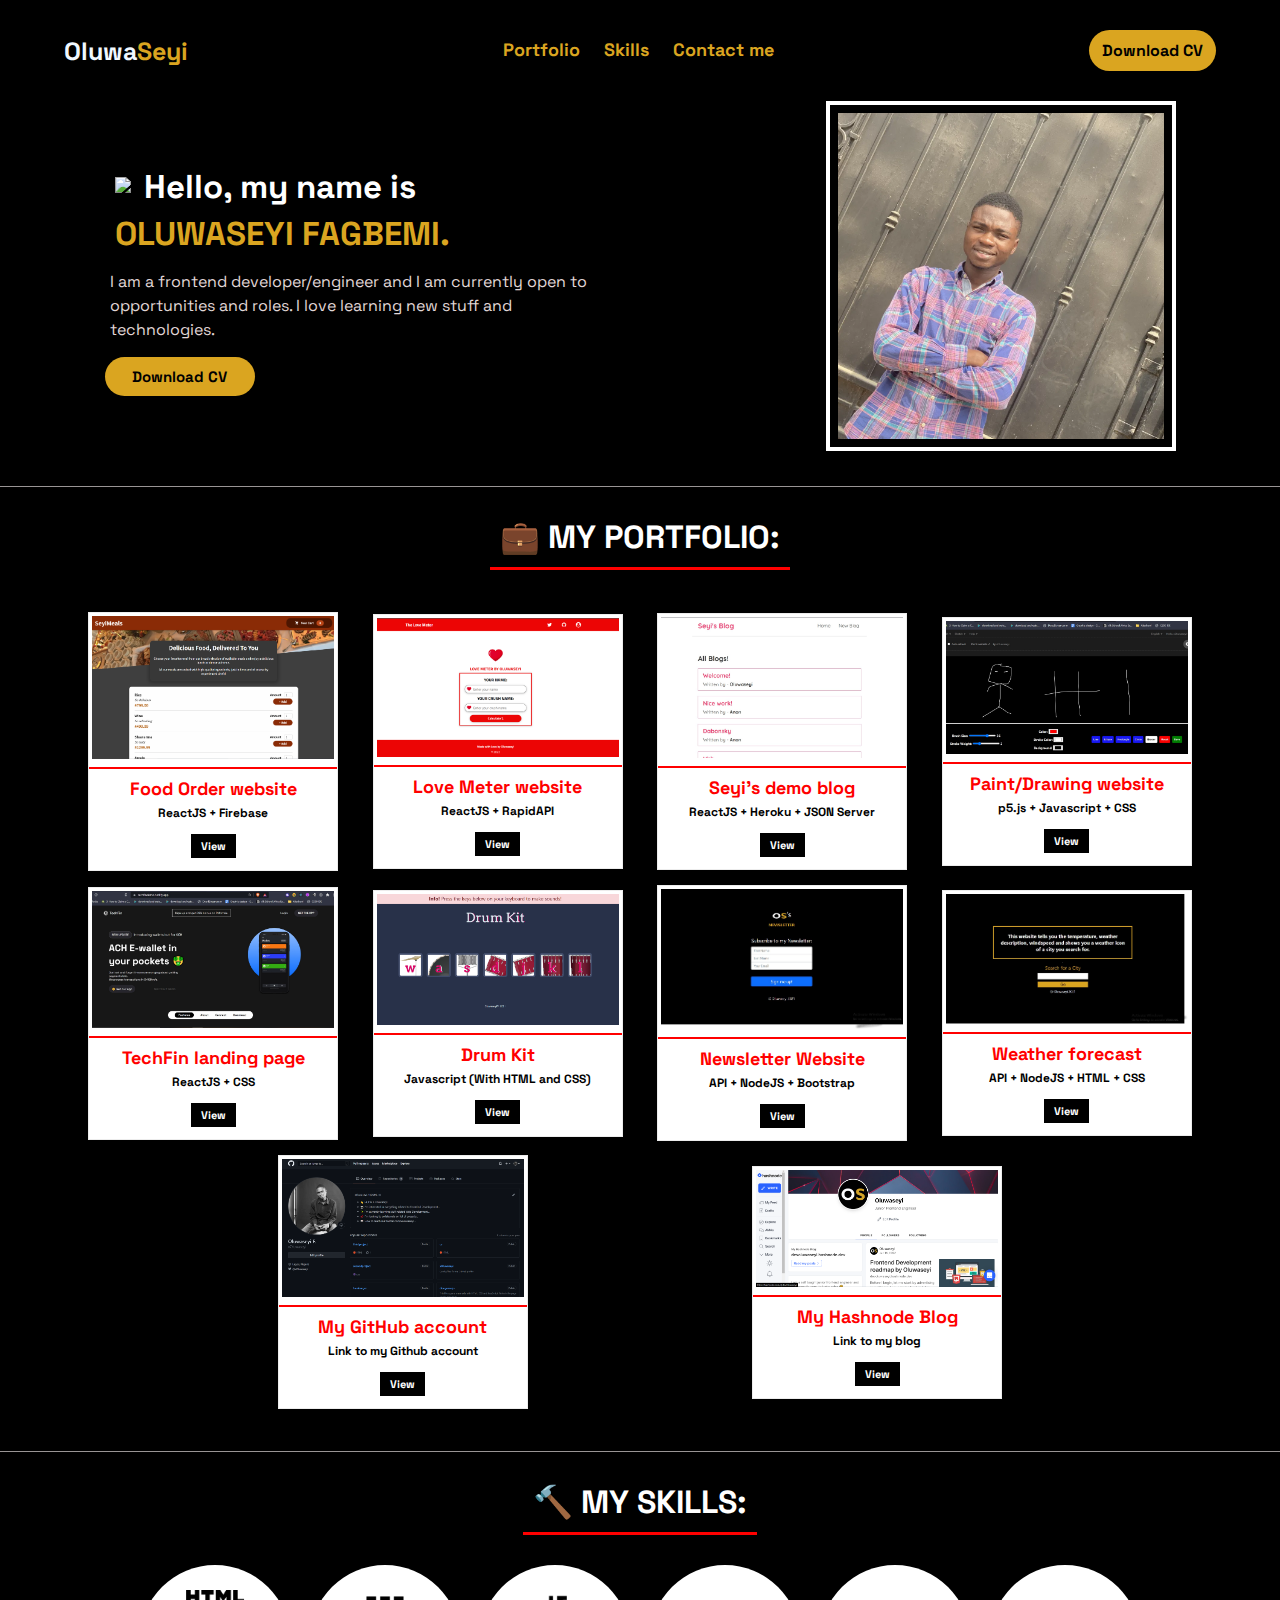
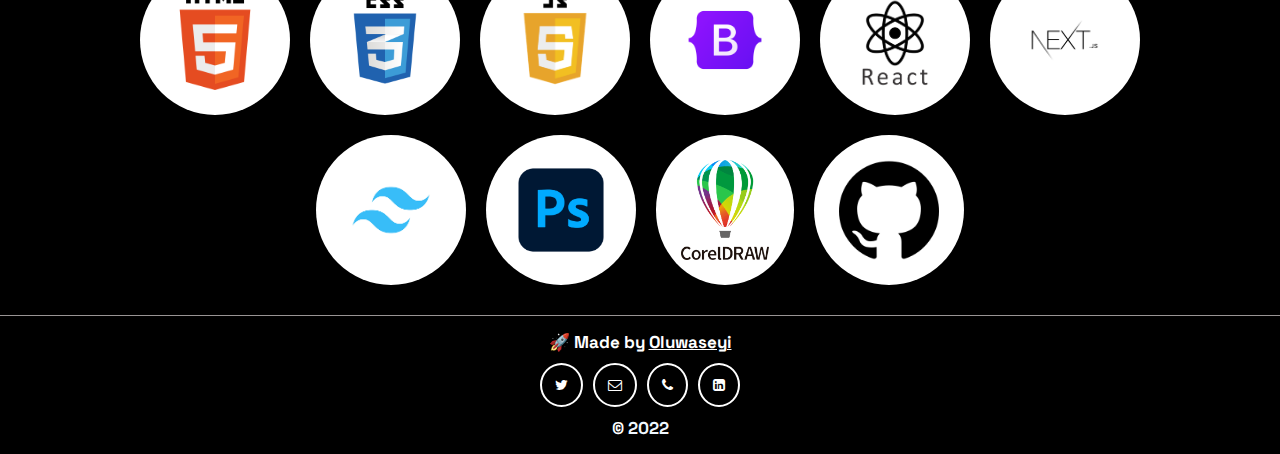
==== commit 073abe38: "Made new changes once again" ====
--- a/index.html
+++ b/index.html
@@ -116,7 +116,7 @@
 
         <div class="port-box">
           <div class="port-img">
-            <img src="portfolio-img/7.png" alt="foodblog" />
+            <img src="portfolio-img/7.png" alt="lovemeter" />
           </div>
 
           <div class="port-text">
@@ -135,7 +135,7 @@
 
         <div class="port-box">
           <div class="port-img">
-            <img src="portfolio-img/seyiblogdemo.jpg" alt="foodblog" />
+            <img src="portfolio-img/seyiblogdemo.jpg" alt="blogdemo" />
           </div>
 
           <div class="port-text">
@@ -154,7 +154,7 @@
 
         <div class="port-box">
           <div class="port-img">
-            <img src="portfolio-img/p5js.jpg" alt="blog" />
+            <img src="portfolio-img/p5js.jpg" alt="p5js" />
           </div>
 
           <div class="port-text">
@@ -192,7 +192,7 @@
 
         <div class="port-box">
           <div class="port-img">
-            <img src="portfolio-img/4.png" alt="blog" />
+            <img src="portfolio-img/4.png" alt="drumkit" />
           </div>
 
           <div class="port-text">
@@ -211,7 +211,7 @@
 
         <div class="port-box">
           <div class="port-img">
-            <img src="portfolio-img/10.jpg" alt="blog" />
+            <img src="portfolio-img/10.jpg" alt="newsletter" />
           </div>
 
           <div class="port-text">
@@ -230,7 +230,7 @@
 
         <div class="port-box">
           <div class="port-img">
-            <img src="portfolio-img/11.jpg" alt="blog" />
+            <img src="portfolio-img/11.jpg" alt="weather" />
           </div>
 
           <div class="port-text">
@@ -249,12 +249,12 @@
 
         <div class="port-box">
           <div class="port-img">
-            <img src="portfolio-img/6.png" alt="blog" />
+            <img src="portfolio-img/6.png" alt="github" />
           </div>
 
           <div class="port-text">
             <div class="port-title">My GitHub account</div>
-            <p>Where you can find my projects</p>
+            <p>Link to my Github account</p>
           </div>
           <div class="port-div">
             <a
@@ -268,12 +268,12 @@
 
         <div class="port-box">
           <div class="port-img">
-            <img src="portfolio-img/seyiblog.png" alt="blog" />
+            <img src="portfolio-img/seyiblog.png" alt="hashnode" />
           </div>
 
           <div class="port-text">
             <div class="port-title">My Hashnode Blog</div>
-            <p>Below is the link to my blog</p>
+            <p>Link to my blog</p>
           </div>
           <div class="port-div">
             <a
@@ -312,6 +312,14 @@
 
         <div class="skillcard">
           <img src="images/react.png" alt="react" class="skill-img" />
+        </div>
+
+        <div class="skillcard">
+          <img src="images/nextjs.png" alt="nextjs" class="skill-img" />
+        </div>
+
+        <div class="skillcard">
+          <img src="images/tailwind.png" alt="tailwind" class="skill-img" />
         </div>
 
         <div class="skillcard">
--- a/css/style.css
+++ b/css/style.css
@@ -313,9 +313,10 @@
 }
 
 .skillcard {
-  display: grid;
-  place-items: center;
-  background-color: whitesmoke;
+  display: flex;
+  justify-content: center;
+  align-items: center;
+  background-color: white;
   border-radius: 100%;
   padding: 25px;
   margin: 10px;
@@ -337,9 +338,13 @@
   }
 
   .skillcard {
-    margin: 8px 10px;
-    height: 150px;
-    width: 150px;
+    margin: 8px 5px;
+    height: 90px;
+    width: 90px;
+  }
+
+  .skill-img {
+    height: 50px;
   }
 }
 
@@ -385,7 +390,7 @@
 
 .contact-cards i {
   padding: 13px;
-  font-size: 1.3rem;
+  font-size: 1.4rem;
 }
 
 .cont-card:hover {
@@ -470,6 +475,6 @@
 
   .contact-cards i {
     padding: 8px;
-    font-size: 1rem;
-  }
-}
+    font-size: 1.1rem;
+  }
+}
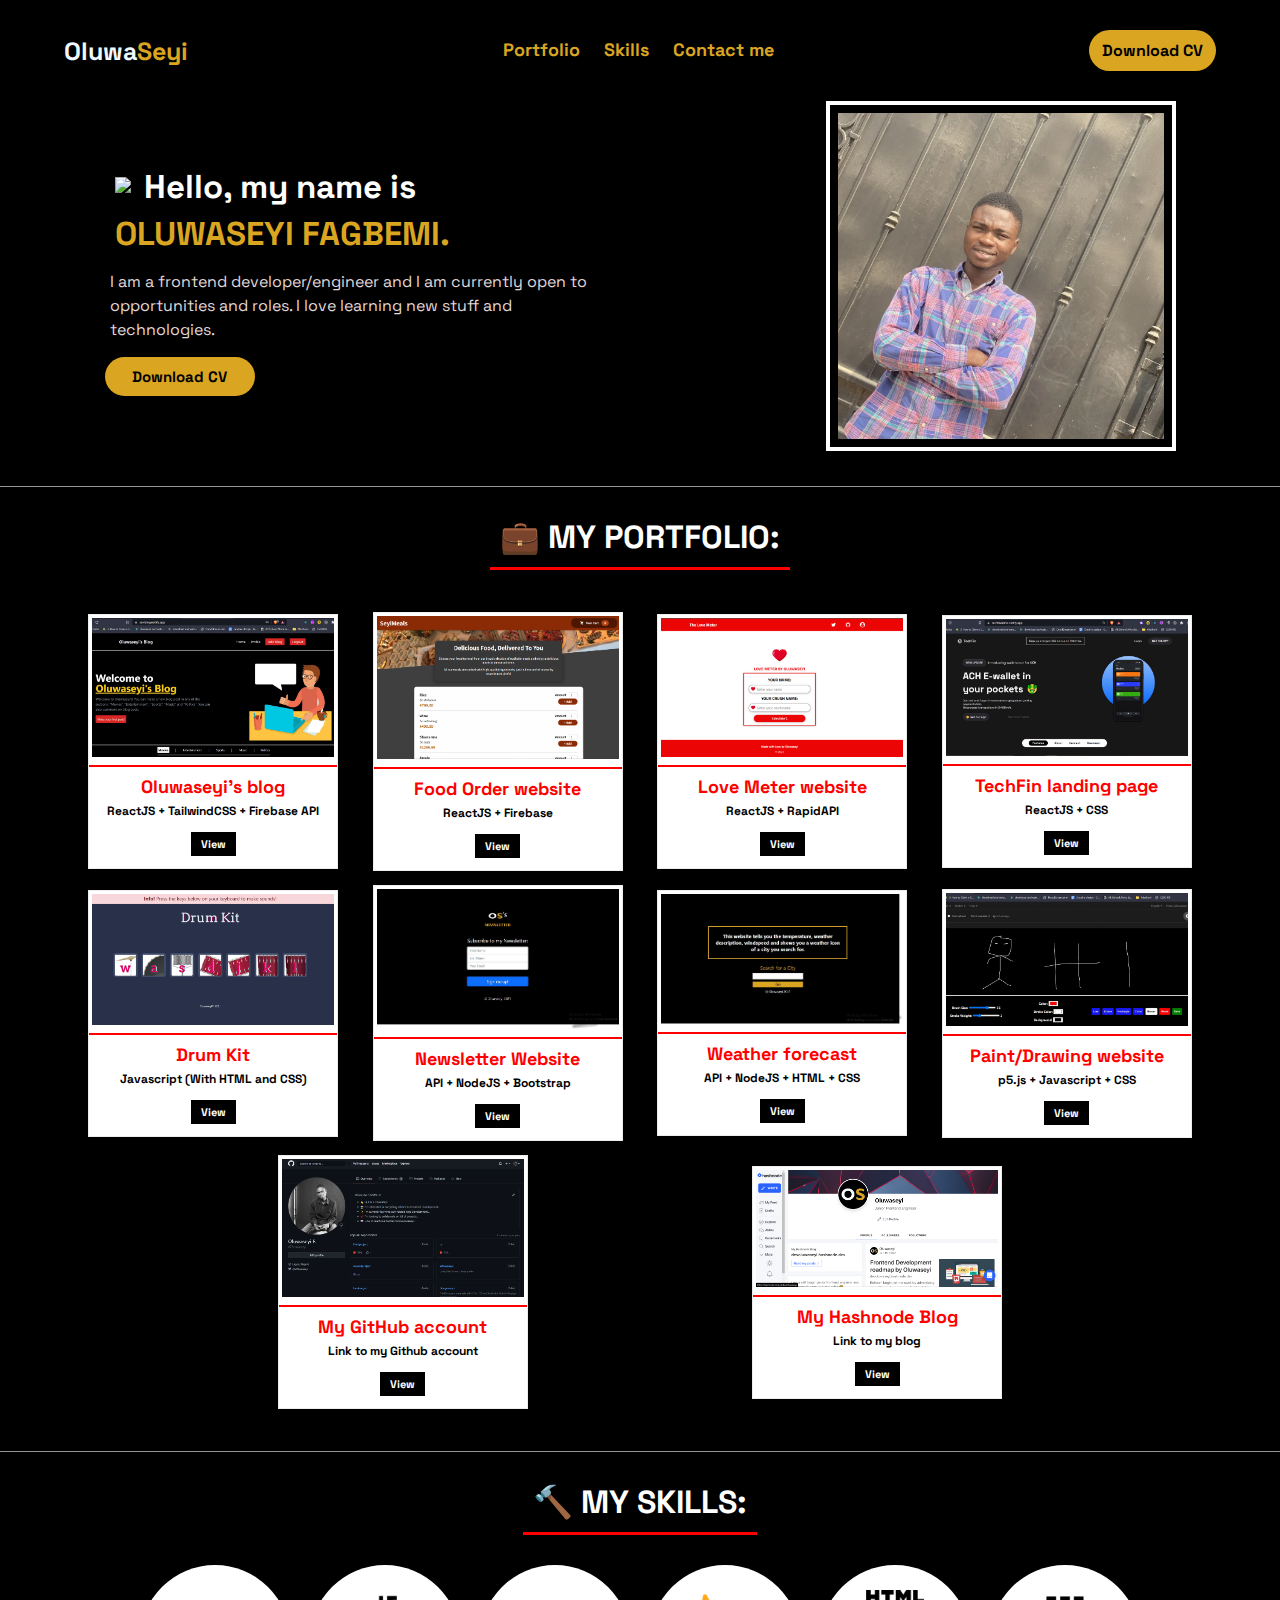
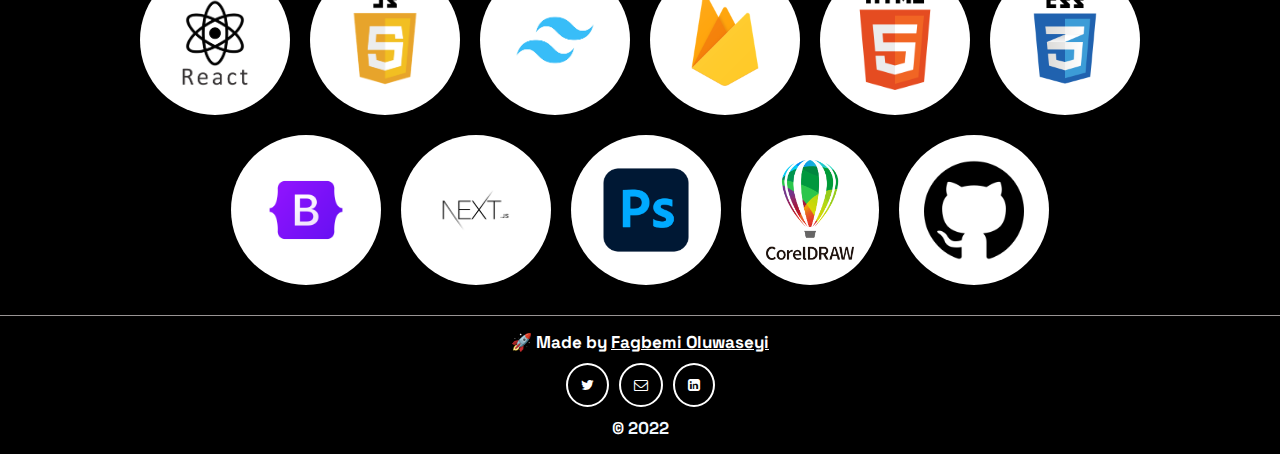
==== commit be6ce98e: "Updated resume and portfolio section" ====
--- a/index.html
+++ b/index.html
@@ -56,7 +56,7 @@
 
         <a
           target="_blank"
-          href="https://drive.google.com/file/d/1MM1cP3611GcsGAuXMnzZ3E0Hi85h6Jv0/view?usp=sharing"
+          href="https://drive.google.com/file/d/1XJlxSgtpBVavhaIkjarZeMNPTsHNBGja/view?usp=drivesdk"
           class="btn btn-top"
           >Download CV</a
         >
@@ -80,7 +80,7 @@
         </p>
         <a
           target="_blank"
-          href="https://drive.google.com/file/d/1MM1cP3611GcsGAuXMnzZ3E0Hi85h6Jv0/view?usp=sharing"
+          href="https://drive.google.com/file/d/1XJlxSgtpBVavhaIkjarZeMNPTsHNBGja/view?usp=drivesdk"
           class="mp_text-btn"
           >Download CV</a
         >
@@ -97,6 +97,25 @@
       <div class="port-container">
         <div class="port-box">
           <div class="port-img">
+            <img src="portfolio-img/seyiblog.jpg" alt="blog" />
+          </div>
+
+          <div class="port-text">
+            <div class="port-title">Oluwaseyi's blog</div>
+            <p>ReactJS + TailwindCSS + Firebase API</p>
+          </div>
+          <div class="port-div">
+            <a
+              href="https://seyiblog.netlify.app/"
+              target="_blank"
+              class="port-link"
+              >View</a
+            >
+          </div>
+        </div>
+
+        <div class="port-box">
+          <div class="port-img">
             <img src="portfolio-img/8.png" alt="foodblog" />
           </div>
 
@@ -135,16 +154,73 @@
 
         <div class="port-box">
           <div class="port-img">
-            <img src="portfolio-img/seyiblogdemo.jpg" alt="blogdemo" />
-          </div>
-
-          <div class="port-text">
-            <div class="port-title">Seyi's demo blog</div>
-            <p>ReactJS + Heroku + JSON Server</p>
-          </div>
-          <div class="port-div">
-            <a
-              href="https://seyiblogdemo.netlify.app/"
+            <img src="portfolio-img/techfin.jpg" alt="tecfin" />
+          </div>
+
+          <div class="port-text">
+            <div class="port-title">TechFin landing page</div>
+            <p>ReactJS + CSS</p>
+          </div>
+          <div class="port-div">
+            <a
+              href="https://techfindemo.netlify.app/"
+              target="_blank"
+              class="port-link"
+              >View</a
+            >
+          </div>
+        </div>
+
+        <div class="port-box">
+          <div class="port-img">
+            <img src="portfolio-img/4.png" alt="drumkit" />
+          </div>
+
+          <div class="port-text">
+            <div class="port-title">Drum Kit</div>
+            <p>Javascript (With HTML and CSS)</p>
+          </div>
+          <div class="port-div">
+            <a
+              href="https://xoluwaseyi.github.io/drumkit-js/"
+              target="_blank"
+              class="port-link"
+              >View</a
+            >
+          </div>
+        </div>
+
+        <div class="port-box">
+          <div class="port-img">
+            <img src="portfolio-img/10.jpg" alt="newsletter" />
+          </div>
+
+          <div class="port-text">
+            <div class="port-title">Newsletter Website</div>
+            <p>API + NodeJS + Bootstrap</p>
+          </div>
+          <div class="port-div">
+            <a
+              href="https://seyisletter.herokuapp.com/"
+              target="_blank"
+              class="port-link"
+              >View</a
+            >
+          </div>
+        </div>
+
+        <div class="port-box">
+          <div class="port-img">
+            <img src="portfolio-img/11.jpg" alt="weather" />
+          </div>
+
+          <div class="port-text">
+            <div class="port-title">Weather forecast</div>
+            <p>API + NodeJS + HTML + CSS</p>
+          </div>
+          <div class="port-div">
+            <a
+              href="http://seyisforecast.herokuapp.com/"
               target="_blank"
               class="port-link"
               >View</a
@@ -164,82 +240,6 @@
           <div class="port-div">
             <a
               href="https://editor.p5js.org/xOluwaseyi/sketches/E-wbM0fFN"
-              target="_blank"
-              class="port-link"
-              >View</a
-            >
-          </div>
-        </div>
-
-        <div class="port-box">
-          <div class="port-img">
-            <img src="portfolio-img/techfin.jpg" alt="tecfin" />
-          </div>
-
-          <div class="port-text">
-            <div class="port-title">TechFin landing page</div>
-            <p>ReactJS + CSS</p>
-          </div>
-          <div class="port-div">
-            <a
-              href="https://techfindemo.netlify.app/"
-              target="_blank"
-              class="port-link"
-              >View</a
-            >
-          </div>
-        </div>
-
-        <div class="port-box">
-          <div class="port-img">
-            <img src="portfolio-img/4.png" alt="drumkit" />
-          </div>
-
-          <div class="port-text">
-            <div class="port-title">Drum Kit</div>
-            <p>Javascript (With HTML and CSS)</p>
-          </div>
-          <div class="port-div">
-            <a
-              href="https://xoluwaseyi.github.io/drumkit-js/"
-              target="_blank"
-              class="port-link"
-              >View</a
-            >
-          </div>
-        </div>
-
-        <div class="port-box">
-          <div class="port-img">
-            <img src="portfolio-img/10.jpg" alt="newsletter" />
-          </div>
-
-          <div class="port-text">
-            <div class="port-title">Newsletter Website</div>
-            <p>API + NodeJS + Bootstrap</p>
-          </div>
-          <div class="port-div">
-            <a
-              href="https://seyisletter.herokuapp.com/"
-              target="_blank"
-              class="port-link"
-              >View</a
-            >
-          </div>
-        </div>
-
-        <div class="port-box">
-          <div class="port-img">
-            <img src="portfolio-img/11.jpg" alt="weather" />
-          </div>
-
-          <div class="port-text">
-            <div class="port-title">Weather forecast</div>
-            <p>API + NodeJS + HTML + CSS</p>
-          </div>
-          <div class="port-div">
-            <a
-              href="http://seyisforecast.herokuapp.com/"
               target="_blank"
               class="port-link"
               >View</a
@@ -295,6 +295,22 @@
 
       <div class="skills-card">
         <div class="skillcard">
+          <img src="images/react.png" alt="react" class="skill-img" />
+        </div>
+
+        <div class="skillcard">
+          <img src="images/javascript.png" alt="javascript" class="skill-img" />
+        </div>
+
+        <div class="skillcard">
+          <img src="images/tailwind.png" alt="tailwind" class="skill-img" />
+        </div>
+
+        <div class="skillcard">
+          <img src="images/firebase.png" alt="firebase" class="skill-img" />
+        </div>
+
+        <div class="skillcard">
           <img src="images/html.png" alt="html" class="skill-img" />
         </div>
 
@@ -303,23 +319,11 @@
         </div>
 
         <div class="skillcard">
-          <img src="images/javascript.png" alt="javascript" class="skill-img" />
-        </div>
-
-        <div class="skillcard">
           <img src="images/bootstrap.png" alt="bootstrap" class="skill-img" />
         </div>
 
         <div class="skillcard">
-          <img src="images/react.png" alt="react" class="skill-img" />
-        </div>
-
-        <div class="skillcard">
           <img src="images/nextjs.png" alt="nextjs" class="skill-img" />
-        </div>
-
-        <div class="skillcard">
-          <img src="images/tailwind.png" alt="tailwind" class="skill-img" />
         </div>
 
         <div class="skillcard">
@@ -340,7 +344,8 @@
 
     <footer>
       <h1 id="footerp" style="color: white">
-        🚀 Made by <a href="https://twitter.com/xoluwaseyi">Oluwaseyi</a>
+        🚀 Made by
+        <a href="https://twitter.com/xoluwaseyi">Fagbemi Oluwaseyi</a>
       </h1>
 
       <div class="contact-cards" id="contact">
@@ -357,12 +362,6 @@
         </div>
 
         <div class="cont-card">
-          <a href="tel:+2349013719500" target="_blank"
-            ><i class="fa fa-phone" aria-hidden="true"></i
-          ></a>
-        </div>
-
-        <div class="cont-card">
           <a href="https://www.linkedin.com/in/xoluwaseyi" target="_blank"
             ><i class="fa fa-linkedin-square" aria-hidden="true"></i
           ></a>
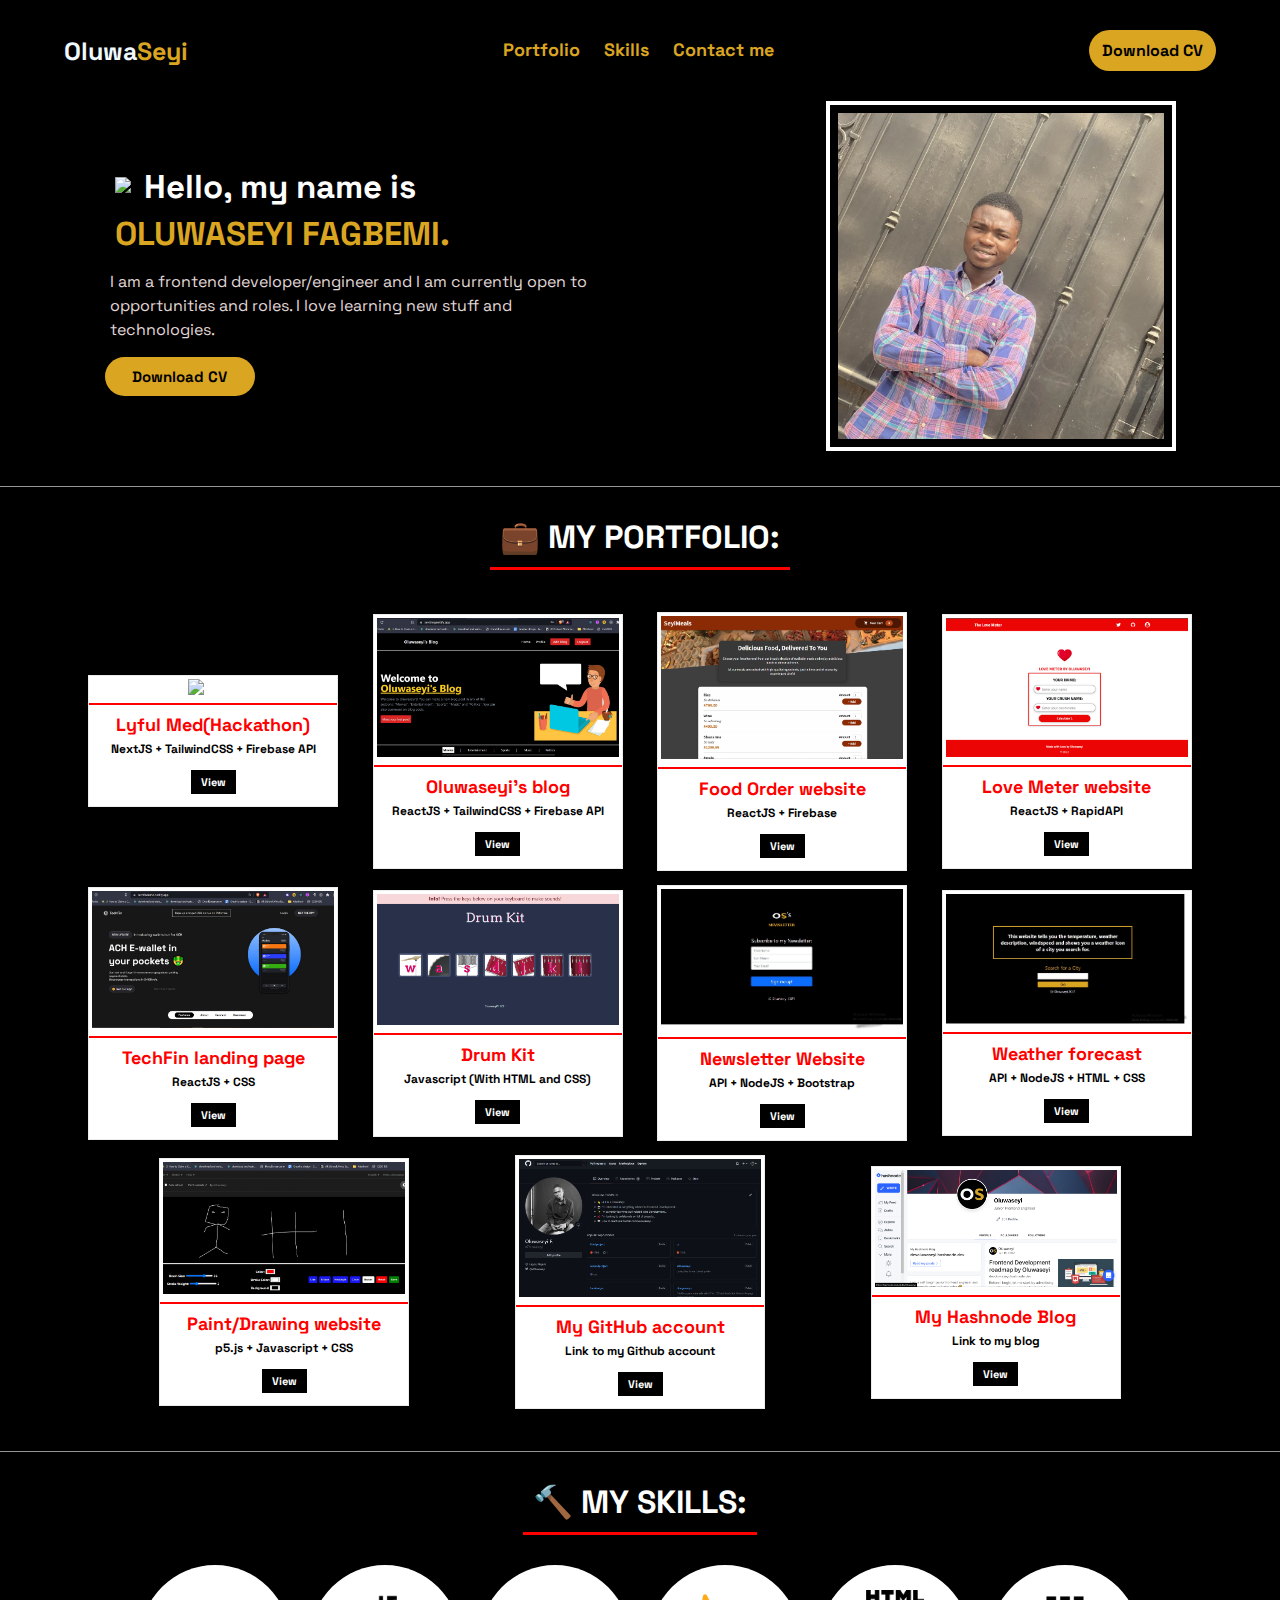
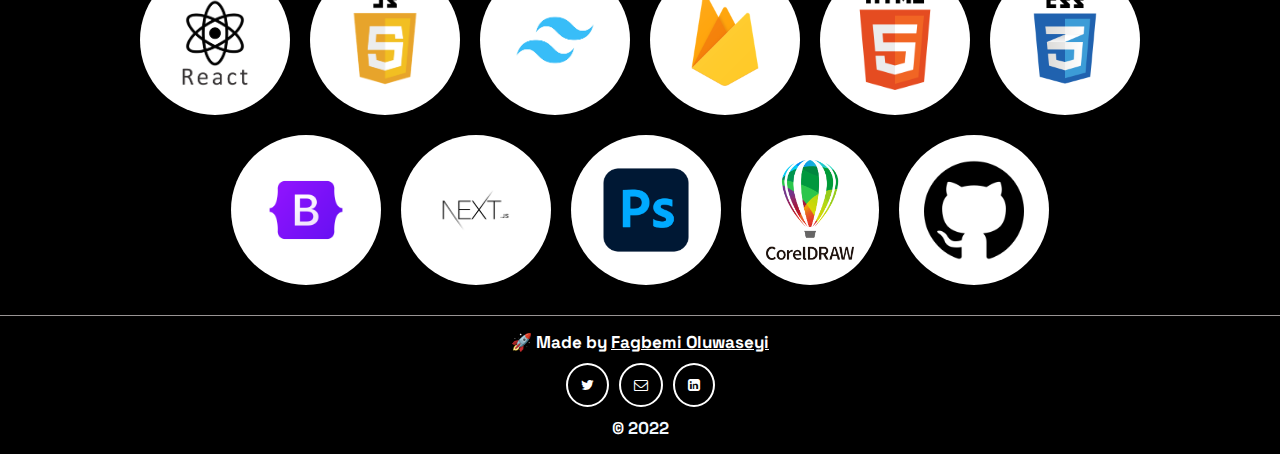
==== commit 72ce26e1: "Updated portfolio and resume" ====
--- a/index.html
+++ b/index.html
@@ -56,7 +56,7 @@
 
         <a
           target="_blank"
-          href="https://drive.google.com/file/d/1XJlxSgtpBVavhaIkjarZeMNPTsHNBGja/view?usp=drivesdk"
+          href="https://drive.google.com/file/d/1aagAG8qmedyEUYUTmsC9joSzii5hmzgc/view?usp=drivesdk"
           class="btn btn-top"
           >Download CV</a
         >
@@ -80,7 +80,7 @@
         </p>
         <a
           target="_blank"
-          href="https://drive.google.com/file/d/1XJlxSgtpBVavhaIkjarZeMNPTsHNBGja/view?usp=drivesdk"
+          href="https://drive.google.com/file/d/1aagAG8qmedyEUYUTmsC9joSzii5hmzgc/view?usp=drivesdk"
           class="mp_text-btn"
           >Download CV</a
         >
@@ -95,6 +95,26 @@
     <section class="portfolio" id="portfolio">
       <h1>💼 MY PORTFOLIO:</h1>
       <div class="port-container">
+
+<div class="port-box">
+          <div class="port-img">
+            <img src="portfolio-img/lyful.png" alt="lyful" />
+          </div>
+
+          <div class="port-text">
+            <div class="port-title">Lyful Med(Hackathon)</div>
+            <p>NextJS + TailwindCSS + Firebase API</p>
+          </div>
+          <div class="port-div">
+            <a
+              href="https://lyful.netlify.app/"
+              target="_blank"
+              class="port-link"
+              >View</a
+            >
+          </div>
+        </div>
+
         <div class="port-box">
           <div class="port-img">
             <img src="portfolio-img/seyiblog.jpg" alt="blog" />
